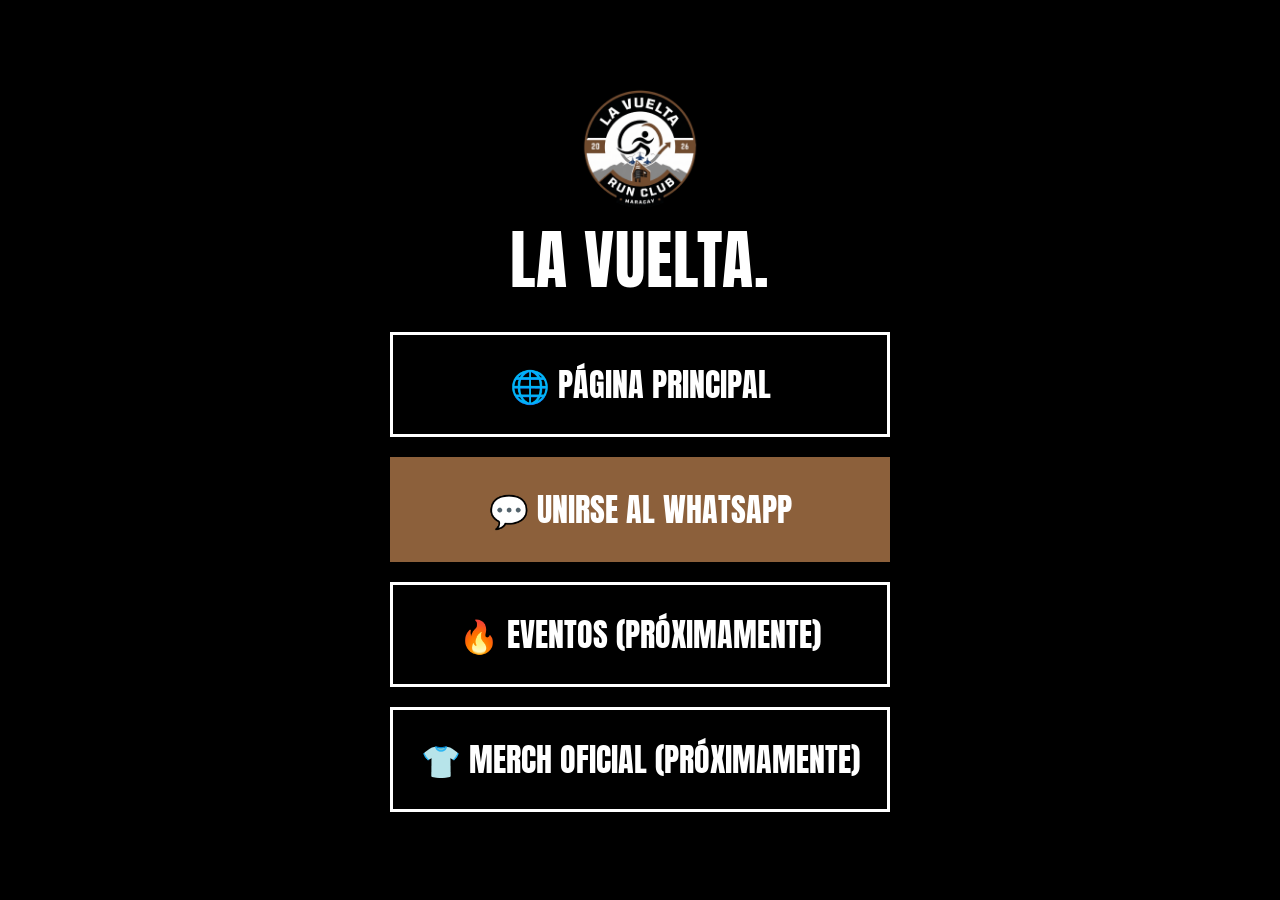
==== links.html @ 69d18c74 "Add Linktree style page" ====
<!DOCTYPE html>
<html lang="es">
<head>
    <meta charset="UTF-8">
    <meta name="viewport" content="width=device-width, initial-scale=1.0">
    <title>La Vuelta | Links</title>
    <!-- Google Fonts: Anton para titulares masivos, Inter para legibilidad -->
    <link rel="preconnect" href="https://fonts.googleapis.com">
    <link rel="preconnect" href="https://fonts.gstatic.com" crossorigin>
    <link href="https://fonts.googleapis.com/css2?family=Anton&family=Inter:wght@400;500;700&display=swap" rel="stylesheet">
    <link rel="stylesheet" href="css/style.css">
    <style>
        /* Linktree Specific Styles */
        .links-page {
            background-color: var(--bg-dark);
            min-height: 100vh;
            display: flex;
            justify-content: center;
            align-items: center;
            padding: 60px 20px;
        }
        
        .links-container {
            width: 100%;
            max-width: 500px;
            display: flex;
            flex-direction: column;
            align-items: center;
        }

        .links-logo {
            height: 120px;
            margin-bottom: 20px;
        }

        .links-title {
            font-size: 4rem;
            margin-bottom: 40px;
            color: var(--text-light);
            text-align: center;
        }

        .links-grid {
            display: flex;
            flex-direction: column;
            gap: 20px;
            width: 100%;
        }

        .btn-linktree {
            display: block;
            width: 100%;
            padding: 25px 20px;
            border: 3px solid var(--text-light);
            background: transparent;
            color: var(--text-light);
            font-family: var(--font-display);
            font-size: 2rem;
            text-align: center;
            text-decoration: none;
            transition: all 0.3s;
            text-transform: uppercase;
        }

        .btn-linktree:hover {
            background: var(--text-light);
            color: var(--bg-dark);
        }

        /* Botón de WhatsApp destacado */
        .btn-linktree.primary {
            background: var(--accent);
            border-color: var(--accent);
            color: var(--bg-light);
        }

        .btn-linktree.primary:hover {
            background: var(--text-light);
            border-color: var(--text-light);
            color: var(--bg-dark);
        }
    </style>
</head>
<body class="links-page">
    <div class="links-container">
        <img src="assets/logo.png" alt="La Vuelta Logo" class="links-logo">
        <h1 class="links-title">LA VUELTA.</h1>
        
        <div class="links-grid">
            <a href="index.html" class="btn-linktree">🌐 PÁGINA PRINCIPAL</a>
            <a href="https://chat.whatsapp.com/Cp3RDa8gnTD4KBhGJkbCvA?mode=gi_t" class="btn-linktree primary">💬 UNIRSE AL WHATSAPP</a>
            <a href="#" class="btn-linktree">🔥 EVENTOS (PRÓXIMAMENTE)</a>
            <a href="#" class="btn-linktree">👕 MERCH OFICIAL (PRÓXIMAMENTE)</a>
        </div>
    </div>
</body>
</html>
---- css/style.css ----
/* 
   Diseño V2: Inspiración Editorial, Alto Contraste, Adidas Runners
*/

:root {
    --bg-dark: #000000;
    --bg-light: #ffffff;
    --accent: #8c603b; /* Bronce del logo */
    --text-dark: #000000;
    --text-light: #ffffff;
    --gray: #333333;
    
    --font-display: 'Anton', sans-serif;
    --font-body: 'Inter', sans-serif;
}

* {
    margin: 0;
    padding: 0;
    box-sizing: border-box;
}

html {
    scroll-behavior: smooth;
}

body {
    background-color: var(--bg-dark);
    color: var(--text-light);
    font-family: var(--font-body);
    -webkit-font-smoothing: antialiased;
    overflow-x: hidden;
}

.container {
    max-width: 1400px;
    margin: 0 auto;
    padding: 0 40px;
}

/* Typography */
h1, h2, h3, .logo {
    font-family: var(--font-display);
    text-transform: uppercase;
    font-weight: 400;
    line-height: 1;
    letter-spacing: 1px;
}

.bronze-text {
    color: var(--accent);
}

/* Header Flotante */
.header {
    position: absolute;
    top: 0;
    left: 0;
    width: 100%;
    padding: 30px 40px;
    z-index: 100;
}

.header-brand {
    display: flex;
    align-items: center;
    gap: 20px;
}

.header .logo {
    font-size: clamp(2.5rem, 5vw, 4rem);
    color: var(--text-light);
}

.header-logo {
    height: clamp(50px, 8vw, 90px);
    width: auto;
}

/* Hero Section */
.hero {
    min-height: 100vh;
    display: flex;
    flex-direction: column;
    justify-content: center;
    position: relative;
    padding: 150px 40px 120px;
}

.hero-background {
    position: absolute;
    top: 0;
    left: 0;
    width: 100%;
    height: 100%;
    background-image: url('https://images.unsplash.com/photo-1552674605-15c37127e10c?q=80&w=2070&auto=format&fit=crop');
    background-size: cover;
    background-position: center;
    filter: grayscale(100%) contrast(1.2) brightness(0.4);
    z-index: -1;
}

.hero-title {
    font-size: clamp(3rem, 9vw, 8rem);
    color: var(--text-light);
    margin-bottom: 20px;
    line-height: 1.05;
    text-shadow: 2px 2px 10px rgba(0,0,0,0.5);
}

.hero-subtitle {
    font-family: var(--font-display);
    font-size: clamp(1.5rem, 3vw, 2.5rem);
    color: var(--text-light);
    letter-spacing: 2px;
}

.hero-bottom-action {
    position: absolute;
    bottom: 0;
    left: 0;
    width: 100%;
}

.btn-mega {
    display: block;
    width: 100%;
    background-color: var(--accent);
    color: var(--bg-dark);
    font-family: var(--font-display);
    font-size: clamp(2rem, 4vw, 3rem);
    text-align: center;
    text-decoration: none;
    padding: 20px 0;
    transition: background-color 0.3s;
}

.btn-mega:hover {
    background-color: var(--bg-light);
}

/* The Drop (Próxima Vuelta) */
.the-drop {
    background-color: var(--bg-light);
    color: var(--text-dark);
    padding: 100px 40px;
}

.drop-container {
    max-width: 1400px;
    margin: 0 auto;
    border: 4px solid var(--text-dark);
    padding: 60px;
}

.drop-header {
    margin-bottom: 50px;
}

.drop-badge {
    background-color: var(--accent);
    color: var(--bg-light);
    font-family: var(--font-display);
    font-size: 1.5rem;
    padding: 5px 15px;
    display: inline-block;
    margin-bottom: 10px;
}

.drop-header h2 {
    font-size: clamp(3rem, 8vw, 6rem);
}

.drop-grid {
    display: grid;
    grid-template-columns: 1fr 1fr;
    gap: 60px;
}

.drop-desc {
    font-size: 1.5rem;
    font-weight: 500;
    margin-bottom: 40px;
}

.drop-details {
    list-style: none;
    border-top: 2px solid var(--text-dark);
}

.drop-details li {
    display: flex;
    justify-content: space-between;
    border-bottom: 2px solid var(--text-dark);
    padding: 20px 0;
    font-family: var(--font-display);
    font-size: 1.8rem;
}

.drop-details .value {
    color: var(--accent);
    text-align: right;
}

.drop-action {
    display: flex;
    flex-direction: column;
    justify-content: flex-end;
    gap: 20px;
}

.btn-action-primary, .btn-action-secondary {
    display: block;
    text-align: center;
    text-decoration: none;
    font-family: var(--font-display);
    font-size: 2rem;
    padding: 25px 20px;
    transition: all 0.3s;
    border: 4px solid var(--text-dark);
}

.btn-action-primary {
    background-color: var(--text-dark);
    color: var(--bg-light);
}

.btn-action-primary:hover {
    background-color: var(--accent);
    border-color: var(--accent);
}

.btn-action-secondary {
    background-color: transparent;
    color: var(--text-dark);
}

.btn-action-secondary:hover {
    background-color: var(--text-dark);
    color: var(--bg-light);
}

.drop-note {
    font-size: 1rem;
    color: #666;
    text-transform: uppercase;
    font-weight: 700;
    margin-top: 10px;
}

/* Ticker Tape Animation */
.ticker-wrap {
    width: 100%;
    overflow: hidden;
    background-color: var(--accent);
    padding: 20px 0;
    border-top: 2px solid var(--bg-light);
    border-bottom: 2px solid var(--bg-light);
}

.ticker {
    display: inline-flex;
    white-space: nowrap;
    animation: ticker 25s linear infinite;
}

.ticker-item {
    font-family: var(--font-display);
    font-size: 3rem;
    color: var(--bg-dark);
    padding: 0 30px;
}

@keyframes ticker {
    0% { transform: translate3d(0, 0, 0); }
    100% { transform: translate3d(-50%, 0, 0); } /* -50% assumes content is duplicated */
}

/* Manifesto */
.manifesto {
    padding: 150px 0;
    background-color: var(--bg-dark);
}

.manifesto-grid {
    display: grid;
    grid-template-columns: 1.5fr 1fr;
    gap: 80px;
}

.manifesto-huge-text h2 {
    font-size: clamp(3rem, 7vw, 6rem);
    line-height: 1.1;
}

.manifesto-body p {
    font-size: 1.5rem;
    margin-bottom: 30px;
    color: #cccccc;
    line-height: 1.4;
}

.bronze-highlight {
    color: var(--accent) !important;
    font-weight: 700;
    border-left: 4px solid var(--accent);
    padding-left: 20px;
}

/* The Crew */
.the-crew {
    padding: 100px 0;
    background-color: var(--gray);
}

.crew-grid {
    display: grid;
    grid-template-columns: 1fr 1fr;
    gap: 0;
}

.crew-image {
    background-image: url('https://images.unsplash.com/photo-1571008887538-b36bb32f4571?q=80&w=2070&auto=format&fit=crop');
    background-size: cover;
    background-position: center;
    filter: grayscale(100%);
    min-height: 500px;
}

.crew-content {
    background-color: var(--bg-light);
    color: var(--text-dark);
    padding: 80px;
    display: flex;
    flex-direction: column;
    justify-content: center;
}

.crew-content h2 {
    font-size: clamp(2.5rem, 5vw, 4rem);
    margin-bottom: 30px;
}

.crew-content p {
    font-size: 1.2rem;
    margin-bottom: 20px;
    font-weight: 500;
}

/* FAQ Accordion */
.faq {
    padding: 150px 0;
}

.faq-container {
    display: grid;
    grid-template-columns: 1fr 2fr;
    gap: 60px;
}

.faq-title {
    font-size: clamp(3rem, 6vw, 5rem);
    color: var(--text-light);
}

.faq-item {
    border-bottom: 2px solid var(--gray);
}

.faq-btn {
    width: 100%;
    text-align: left;
    background: none;
    border: none;
    color: var(--text-light);
    font-family: var(--font-display);
    font-size: 2rem;
    padding: 30px 0;
    cursor: pointer;
    display: flex;
    justify-content: space-between;
    align-items: center;
}

.faq-btn::after {
    content: '+';
    color: var(--accent);
    font-size: 3rem;
    transition: transform 0.3s;
}

.faq-btn.active::after {
    transform: rotate(45deg);
    color: var(--text-light);
}

.faq-content {
    max-height: 0;
    overflow: hidden;
    transition: max-height 0.3s ease;
}

.faq-content p {
    padding-bottom: 30px;
    font-size: 1.2rem;
    color: #aaa;
}

/* Footer */
.footer {
    padding: 100px 0 50px;
    border-top: 2px solid var(--gray);
}

.footer-grid {
    display: flex;
    justify-content: space-between;
    align-items: center;
}

.footer-logo {
    font-size: 4rem;
}

.footer-links {
    text-align: right;
    font-weight: 700;
}

.footer-links p {
    margin-bottom: 20px;
    color: #666;
}

.social-link {
    color: var(--text-light);
    text-decoration: none;
    font-family: var(--font-display);
    font-size: 1.5rem;
    margin-left: 20px;
    transition: color 0.3s;
}

.social-link:hover {
    color: var(--accent);
}

/* Responsive */
@media (max-width: 992px) {
    .drop-grid, .manifesto-grid, .crew-grid, .faq-container {
        grid-template-columns: 1fr;
    }
    
    .drop-container {
        padding: 30px;
    }
    
    .drop-details li {
        flex-direction: column;
        align-items: flex-start;
    }
    
    .drop-details .value {
        text-align: left;
        margin-top: 5px;
    }
    
    .crew-content {
        padding: 40px;
    }
    
    .footer-grid {
        flex-direction: column;
        text-align: left;
        align-items: flex-start;
        gap: 40px;
    }
    
    .footer-links {
        text-align: left;
    }
    
    .social-link {
        margin-left: 0;
        margin-right: 20px;
    }
}
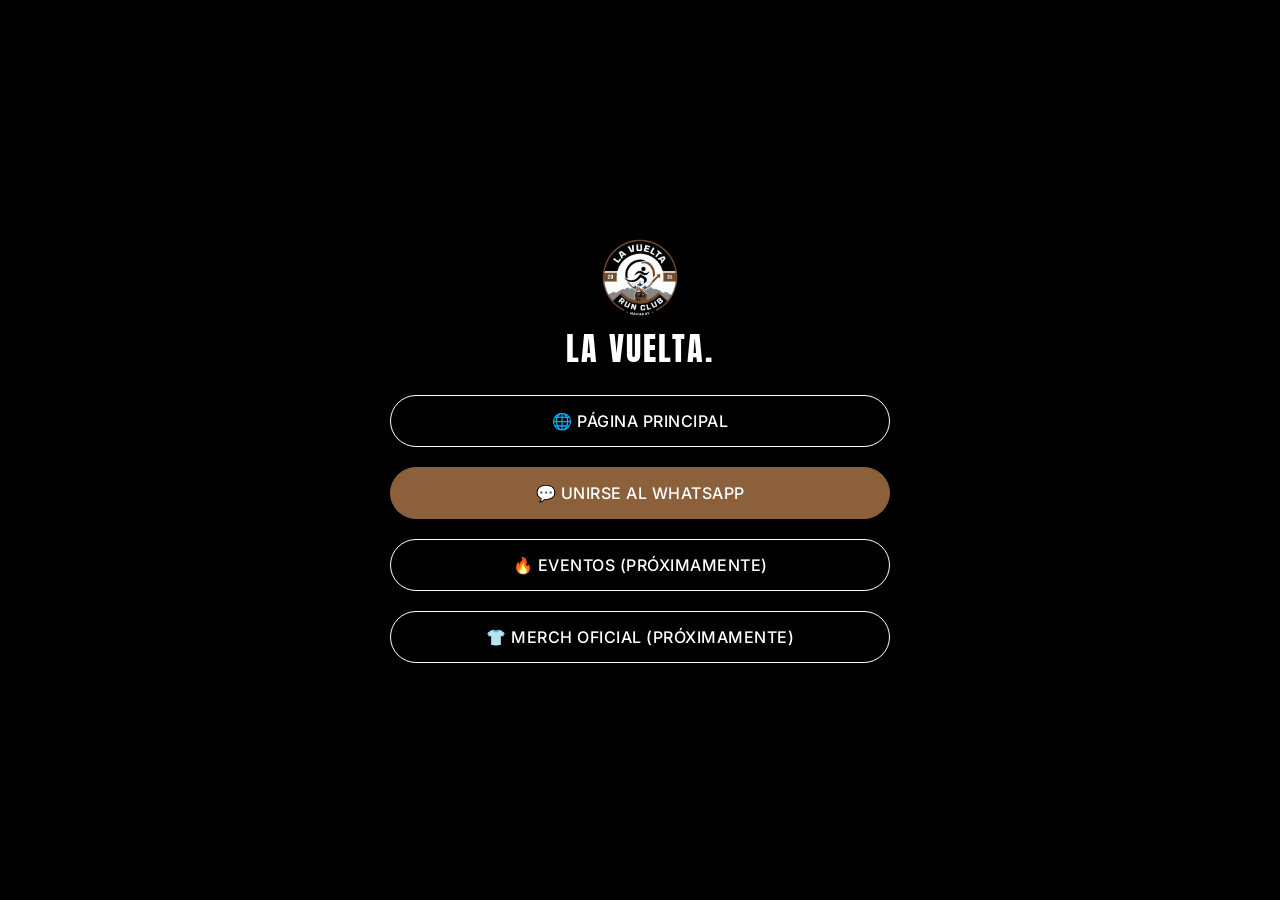
==== commit 96ea6ce5: "Make linktree buttons smaller and minimalist" ====
--- a/links.html
+++ b/links.html
@@ -29,15 +29,16 @@
         }
 
         .links-logo {
-            height: 120px;
-            margin-bottom: 20px;
+            height: 80px;
+            margin-bottom: 15px;
         }
 
         .links-title {
-            font-size: 4rem;
-            margin-bottom: 40px;
+            font-size: 2rem;
+            margin-bottom: 30px;
             color: var(--text-light);
             text-align: center;
+            letter-spacing: 2px;
         }
 
         .links-grid {
@@ -50,16 +51,19 @@
         .btn-linktree {
             display: block;
             width: 100%;
-            padding: 25px 20px;
-            border: 3px solid var(--text-light);
+            padding: 15px 20px;
+            border: 1px solid var(--text-light);
+            border-radius: 50px;
             background: transparent;
             color: var(--text-light);
-            font-family: var(--font-display);
-            font-size: 2rem;
+            font-family: var(--font-body);
+            font-weight: 500;
+            font-size: 1rem;
             text-align: center;
             text-decoration: none;
             transition: all 0.3s;
-            text-transform: uppercase;
+            text-transform: none;
+            letter-spacing: 0.5px;
         }
 
         .btn-linktree:hover {
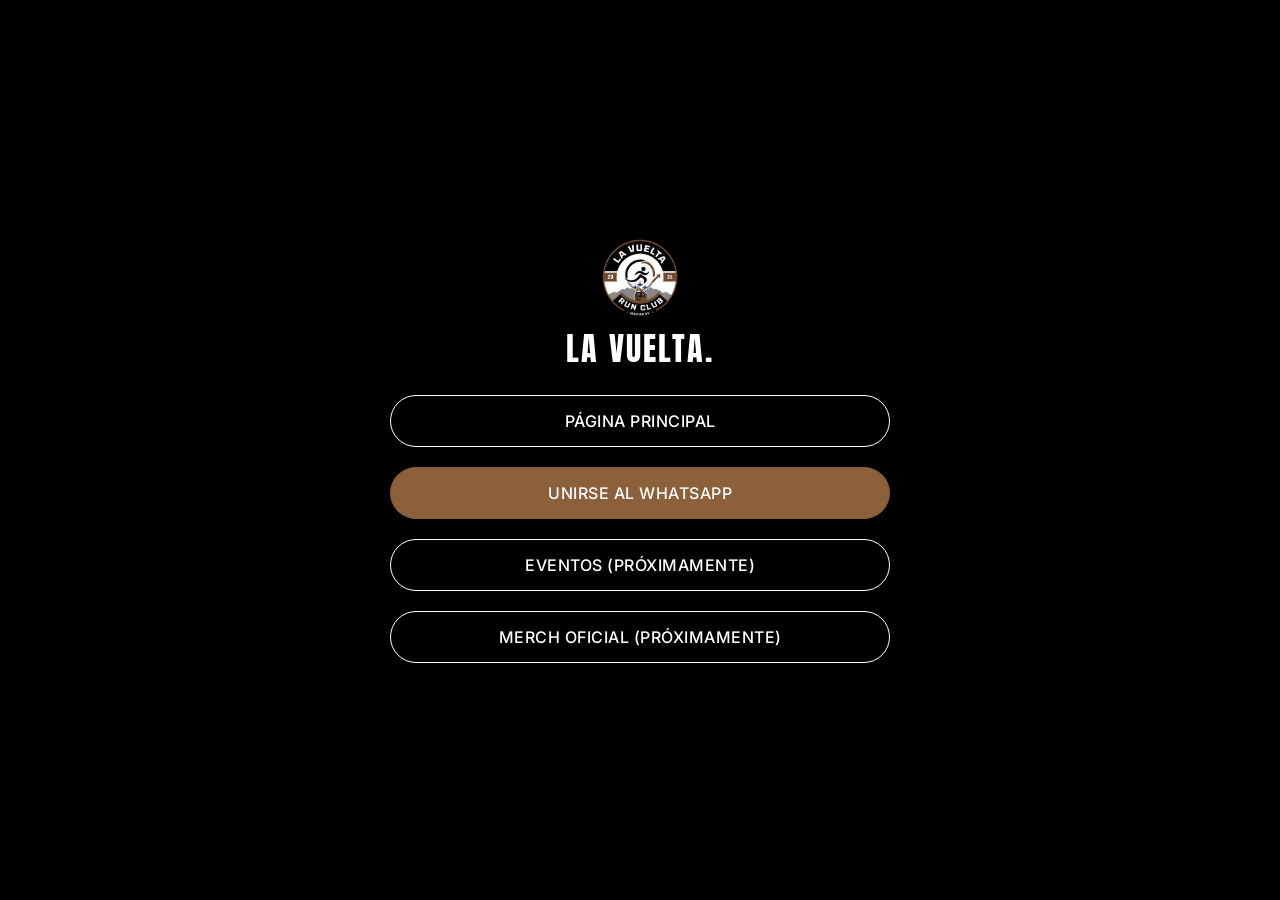
==== commit fb6d30d3: "Remove emojis from linktree buttons" ====
--- a/links.html
+++ b/links.html
@@ -91,10 +91,10 @@
         <h1 class="links-title">LA VUELTA.</h1>
         
         <div class="links-grid">
-            <a href="index.html" class="btn-linktree">🌐 PÁGINA PRINCIPAL</a>
-            <a href="https://chat.whatsapp.com/Cp3RDa8gnTD4KBhGJkbCvA?mode=gi_t" class="btn-linktree primary">💬 UNIRSE AL WHATSAPP</a>
-            <a href="#" class="btn-linktree">🔥 EVENTOS (PRÓXIMAMENTE)</a>
-            <a href="#" class="btn-linktree">👕 MERCH OFICIAL (PRÓXIMAMENTE)</a>
+            <a href="index.html" class="btn-linktree">PÁGINA PRINCIPAL</a>
+            <a href="https://chat.whatsapp.com/Cp3RDa8gnTD4KBhGJkbCvA?mode=gi_t" class="btn-linktree primary">UNIRSE AL WHATSAPP</a>
+            <a href="#" class="btn-linktree">EVENTOS (PRÓXIMAMENTE)</a>
+            <a href="#" class="btn-linktree">MERCH OFICIAL (PRÓXIMAMENTE)</a>
         </div>
     </div>
 </body>
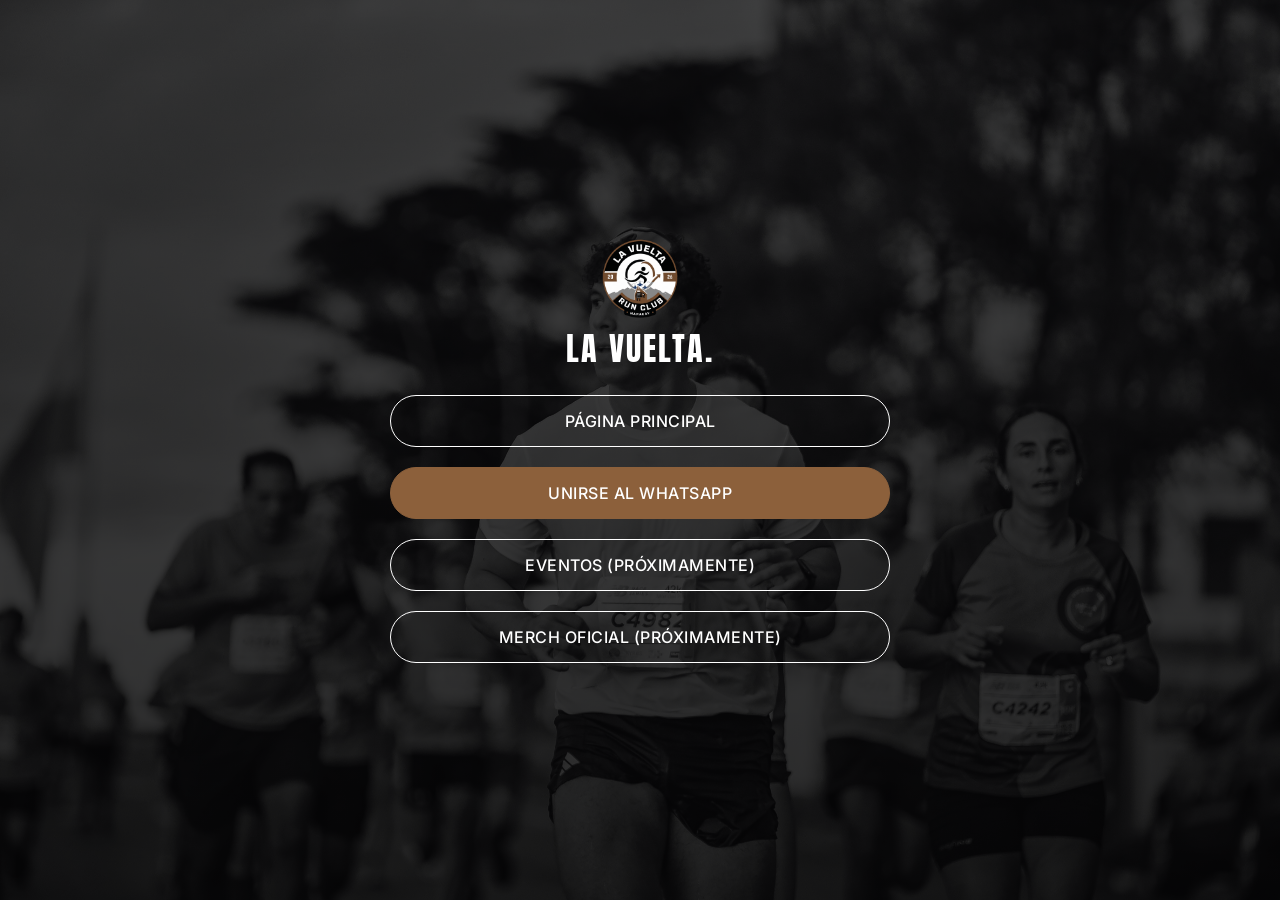
==== commit 34090953: "Add background image to links and home page" ====
--- a/links.html
+++ b/links.html
@@ -12,6 +12,10 @@
     <style>
         /* Linktree Specific Styles */
         .links-page {
+            background-image: linear-gradient(rgba(0,0,0,0.7), rgba(0,0,0,0.8)), url('assets/background.png');
+            background-size: cover;
+            background-position: center;
+            background-attachment: fixed;
             background-color: var(--bg-dark);
             min-height: 100vh;
             display: flex;
--- a/css/style.css
+++ b/css/style.css
@@ -320,7 +320,7 @@
 }
 
 .crew-image {
-    background-image: url('https://images.unsplash.com/photo-1571008887538-b36bb32f4571?q=80&w=2070&auto=format&fit=crop');
+    background-image: url('../assets/background.png');
     background-size: cover;
     background-position: center;
     filter: grayscale(100%);
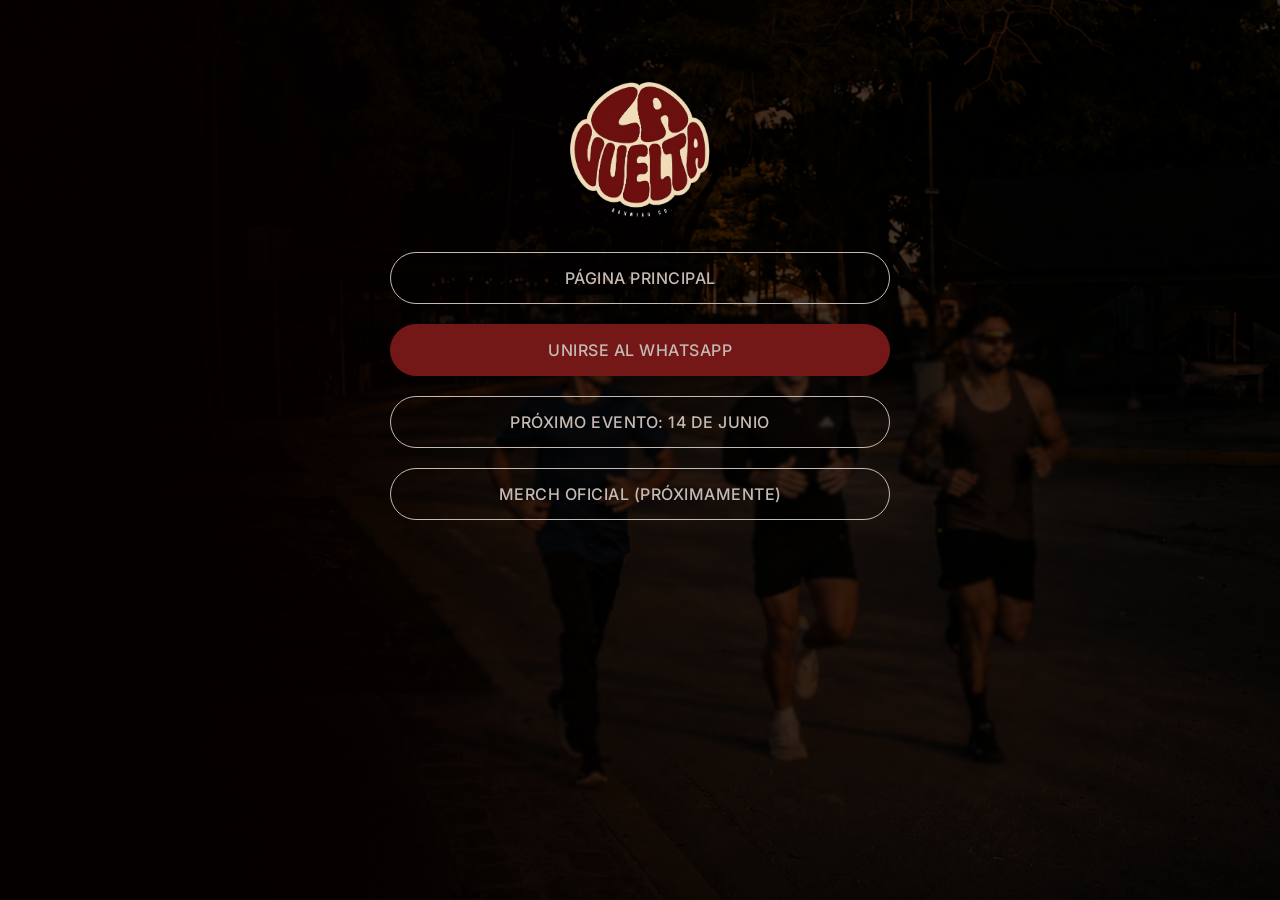
==== commit 22e44a59: "Implementar mejoras premium: carrusel sticky LERP en móvil, estadísticas dinámicas, contador del pró" ====
--- a/links.html
+++ b/links.html
@@ -4,24 +4,26 @@
     <meta charset="UTF-8">
     <meta name="viewport" content="width=device-width, initial-scale=1.0">
     <title>La Vuelta | Links</title>
+    <!-- Favicon -->
+    <link rel="icon" type="image/png" href="assets/favicon.png?v=1.0">
     <!-- Google Fonts: Anton para titulares masivos, Inter para legibilidad -->
     <link rel="preconnect" href="https://fonts.googleapis.com">
     <link rel="preconnect" href="https://fonts.gstatic.com" crossorigin>
     <link href="https://fonts.googleapis.com/css2?family=Anton&family=Inter:wght@400;500;700&display=swap" rel="stylesheet">
-    <link rel="stylesheet" href="css/style.css">
+    <link rel="stylesheet" href="css/style.css?v=1.2">
     <style>
         /* Linktree Specific Styles */
         .links-page {
-            background-image: linear-gradient(rgba(0,0,0,0.7), rgba(0,0,0,0.8)), url('assets/background.png');
+            background-image: linear-gradient(rgba(0,0,0,0.7), rgba(0,0,0,0.8)), url('assets/hero-bg-v3.png');
             background-size: cover;
-            background-position: center;
+            background-position: 80% center;
             background-attachment: fixed;
             background-color: var(--bg-dark);
             min-height: 100vh;
             display: flex;
             justify-content: center;
-            align-items: center;
-            padding: 60px 20px;
+            align-items: flex-start;
+            padding: 8vh 20px 60px 20px;
         }
         
         .links-container {
@@ -33,11 +35,14 @@
         }
 
         .links-logo {
-            height: 80px;
-            margin-bottom: 15px;
+            height: 150px;
+            width: auto;
+            object-fit: contain;
+            margin-bottom: 30px;
         }
 
         .links-title {
+            font-family: var(--font-display);
             font-size: 2rem;
             margin-bottom: 30px;
             color: var(--text-light);
@@ -91,13 +96,13 @@
 </head>
 <body class="links-page">
     <div class="links-container">
-        <img src="assets/logo.png" alt="La Vuelta Logo" class="links-logo">
-        <h1 class="links-title">LA VUELTA.</h1>
+        <!-- Brand Logo Image -->
+        <img src="assets/logo-round.png" alt="La Vuelta Logo" class="links-logo" style="height: 150px; width: auto; object-fit: contain;">
         
         <div class="links-grid">
             <a href="index.html" class="btn-linktree">PÁGINA PRINCIPAL</a>
             <a href="https://chat.whatsapp.com/Cp3RDa8gnTD4KBhGJkbCvA?mode=gi_t" class="btn-linktree primary">UNIRSE AL WHATSAPP</a>
-            <a href="#" class="btn-linktree">EVENTOS (PRÓXIMAMENTE)</a>
+            <a href="index.html#unirme" class="btn-linktree">PRÓXIMO EVENTO: 14 DE JUNIO</a>
             <a href="#" class="btn-linktree">MERCH OFICIAL (PRÓXIMAMENTE)</a>
         </div>
     </div>
--- a/css/style.css
+++ b/css/style.css
@@ -1,19 +1,25 @@
 /* 
-   Diseño V2: Inspiración Editorial, Alto Contraste, Adidas Runners
+   La Vuelta Running Co. - Hoja de Estilos V4
+   Híbrido: Maquetación e Impacto Editorial (Anton + Bloques de Alto Contraste) + Nuevo Branding (Logo y Kilo)
 */
 
 :root {
-    --bg-dark: #000000;
-    --bg-light: #ffffff;
-    --accent: #8c603b; /* Bronce del logo */
-    --text-dark: #000000;
-    --text-light: #ffffff;
-    --gray: #333333;
-    
+    /* Paleta Oficial de Colores */
+    --bg-dark: #52130C;         /* Dark Fire - Fondo principal */
+    --bg-light: #C4BAB3;        /* Wool - Gris arena */
+    --accent: #741717;          /* Red Wine - Botones, Cinta y Quotes */
+    --accent-light: #BD695D;    /* Caramel - Bloque Crew e Insignias */
+    --accent-deep: #603A30;     /* Chestnut - Bordes y Detalles */
+    --text-dark: #52130C;
+    --text-light: #C4BAB3;
+    --gray: #BD695D;
+
     --font-display: 'Anton', sans-serif;
     --font-body: 'Inter', sans-serif;
-}
-
+    --font-secondary: 'Outfit', sans-serif;
+}
+
+/* Reset y Estilos Globales */
 * {
     margin: 0;
     padding: 0;
@@ -22,6 +28,39 @@
 
 html {
     scroll-behavior: smooth;
+    scrollbar-color: var(--accent) #1a1a1a;
+    scrollbar-width: thin;
+}
+
+/* Film Grain Overlay */
+.film-grain {
+    position: fixed;
+    top: 0;
+    left: 0;
+    width: 100vw;
+    height: 100vh;
+    background: transparent url('data:image/svg+xml,%3Csvg viewBox="0%200%20200%20200"%20xmlns="http://www.w3.org/2000/svg"%3E%3Cfilter%20id="noiseFilter"%3E%3CfeTurbulence%20type="fractalNoise"%20baseFrequency="0.85"%20numOctaves="3"%20stitchTiles="stitch"/%3E%3C/filter%3E%3Crect%20width="100%25"%20height="100%25"%20filter="url(%23noiseFilter)"/%3E%3C/svg%3E') repeat;
+    opacity: 0.045;
+    pointer-events: none;
+    z-index: 9999;
+}
+
+/* Custom Scrollbar (Webkit) */
+::-webkit-scrollbar {
+    width: 8px;
+}
+
+::-webkit-scrollbar-track {
+    background: #1a1a1a;
+}
+
+::-webkit-scrollbar-thumb {
+    background-color: var(--accent);
+    border-radius: 4px;
+}
+
+::-webkit-scrollbar-thumb:hover {
+    background-color: var(--accent-light);
 }
 
 body {
@@ -38,7 +77,7 @@
     padding: 0 40px;
 }
 
-/* Typography */
+/* Tipografía de Titulares */
 h1, h2, h3, .logo {
     font-family: var(--font-display);
     text-transform: uppercase;
@@ -47,44 +86,134 @@
     letter-spacing: 1px;
 }
 
-.bronze-text {
-    color: var(--accent);
-}
-
-/* Header Flotante */
+.caramel-text {
+    color: var(--accent-light);
+}
+
+.bronze-highlight {
+    color: var(--bg-light) !important;
+    font-weight: 700;
+    border-left: 4px solid var(--accent-light);
+    padding-left: 20px;
+}
+
+/* Header Flotante Minimalista Glassmorphic */
 .header {
-    position: absolute;
+    position: fixed;
     top: 0;
     left: 0;
     width: 100%;
-    padding: 30px 40px;
-    z-index: 100;
+    padding: 25px 0;
+    z-index: 1000;
+    transition: all 0.4s cubic-bezier(0.25, 1, 0.5, 1);
+    background-color: transparent;
+    border-bottom: 1px solid transparent;
+}
+
+.header.scrolled {
+    padding: 12px 0;
+    background-color: rgba(17, 17, 17, 0.82);
+    backdrop-filter: blur(12px);
+    -webkit-backdrop-filter: blur(12px);
+    border-bottom: 1px solid rgba(255, 255, 255, 0.08);
+    box-shadow: 0 4px 30px rgba(0, 0, 0, 0.25);
+}
+
+.header-container {
+    display: flex;
+    justify-content: space-between;
+    align-items: center;
+    width: 100%;
 }
 
 .header-brand {
     display: flex;
     align-items: center;
-    gap: 20px;
-}
-
-.header .logo {
-    font-size: clamp(2.5rem, 5vw, 4rem);
-    color: var(--text-light);
+    gap: 15px;
 }
 
 .header-logo {
-    height: clamp(50px, 8vw, 90px);
+    height: 70px;
     width: auto;
+    object-fit: contain;
+    transition: height 0.4s ease;
+}
+
+.header.scrolled .header-logo {
+    height: 50px;
+}
+
+/* Navigation Links */
+.header-nav {
+    display: flex;
+    align-items: center;
+    gap: 30px;
+}
+
+.nav-link {
+    color: #cccccc;
+    text-decoration: none;
+    font-family: var(--font-secondary);
+    font-size: 0.95rem;
+    font-weight: 600;
+    letter-spacing: 1px;
+    text-transform: uppercase;
+    position: relative;
+    padding: 8px 0;
+    transition: color 0.3s ease;
+}
+
+.nav-link:hover, .nav-link.active {
+    color: #ffffff;
+}
+
+.nav-link::after {
+    content: '';
+    position: absolute;
+    bottom: 0;
+    left: 0;
+    width: 100%;
+    height: 2px;
+    background-color: var(--accent);
+    transform: scaleX(0);
+    transform-origin: right;
+    transition: transform 0.3s cubic-bezier(0.25, 1, 0.5, 1);
+}
+
+.nav-link:hover::after, .nav-link.active::after {
+    transform: scaleX(1);
+    transform-origin: left;
+}
+
+/* Mobile Toggle */
+.mobile-nav-toggle {
+    display: none;
+    flex-direction: column;
+    justify-content: space-between;
+    width: 28px;
+    height: 18px;
+    background: transparent;
+    border: none;
+    cursor: pointer;
+    padding: 0;
+    z-index: 1010;
+}
+
+.mobile-nav-toggle .bar {
+    width: 100%;
+    height: 2.5px;
+    background-color: #ffffff;
+    transition: all 0.3s cubic-bezier(0.25, 1, 0.5, 1);
 }
 
 /* Hero Section */
 .hero {
     min-height: 100vh;
     display: flex;
-    flex-direction: column;
-    justify-content: center;
+    align-items: center;
     position: relative;
-    padding: 150px 40px 120px;
+    padding: 150px 0 120px 0;
+    overflow: hidden;
 }
 
 .hero-background {
@@ -93,159 +222,419 @@
     left: 0;
     width: 100%;
     height: 100%;
-    background-image: url('https://images.unsplash.com/photo-1552674605-15c37127e10c?q=80&w=2070&auto=format&fit=crop');
-    background-size: cover;
-    background-position: center;
-    filter: grayscale(100%) contrast(1.2) brightness(0.4);
+    background-image: linear-gradient(to right, #111111 30%, rgba(17, 17, 17, 0) 80%), url('../assets/hero-bg-new.png');
+    background-size: auto, 75%;
+    background-position: 0% 0%, 120% 50%;
+    background-repeat: no-repeat, no-repeat;
+    filter: contrast(1.05) brightness(0.55);
     z-index: -1;
+    /* Entrance states */
+    opacity: 0;
+    transform: scale(1.12);
+    will-change: transform, opacity;
+}
+
+.hero-background.entrance-transition {
+    transition: opacity 1.8s cubic-bezier(0.25, 1, 0.5, 1), transform 1.8s cubic-bezier(0.25, 1, 0.5, 1);
+}
+
+.hero-background.loaded {
+    opacity: 1;
+    transform: scale(1);
+}
+
+.hero-container {
+    width: 100%;
+}
+
+.hero-content {
+    max-width: 800px;
+    text-align: left;
 }
 
 .hero-title {
-    font-size: clamp(3rem, 9vw, 8rem);
+    font-size: clamp(3rem, 8.5vw, 7.5rem);
     color: var(--text-light);
-    margin-bottom: 20px;
+    margin-bottom: 25px;
     line-height: 1.05;
     text-shadow: 2px 2px 10px rgba(0,0,0,0.5);
 }
 
+.red-text {
+    color: var(--accent);
+}
+
+.hero-word {
+    display: inline-block;
+    opacity: 0;
+    transform: translateY(30px) scale(0.9);
+    will-change: transform, opacity;
+}
+
+.reveal-left.active .hero-word {
+    animation: heroWordEntrance 0.8s cubic-bezier(0.25, 1.3, 0.5, 1) forwards;
+    animation-delay: var(--d);
+}
+
+@keyframes heroWordEntrance {
+    to {
+        opacity: 1;
+        transform: translateY(0) scale(1);
+    }
+}
+
+.spin-word {
+    display: inline-block;
+    transform-origin: center;
+    perspective: 1000px;
+    transform-style: preserve-3d;
+    opacity: 0;
+    will-change: transform, opacity;
+}
+
+.reveal-left.active .spin-word {
+    animation: spinWord 1.6s cubic-bezier(0.25, 1.3, 0.5, 1) forwards;
+    animation-delay: var(--d, 0.4s);
+}
+
+.spin-word:hover {
+    animation: spinWordHover 1s cubic-bezier(0.25, 1.3, 0.5, 1) forwards;
+}
+
+@keyframes spinWord {
+    0% {
+        transform: rotateY(0deg) rotate(0deg) scale(0.7);
+        opacity: 0;
+    }
+    15% {
+        opacity: 1;
+    }
+    50% {
+        color: var(--accent);
+    }
+    100% {
+        transform: rotateY(360deg) rotate(360deg) scale(1);
+        opacity: 1;
+    }
+}
+
+@keyframes spinWordHover {
+    0% {
+        transform: rotateY(0deg) rotate(0deg) scale(1);
+    }
+    50% {
+        color: var(--accent);
+        transform: rotateY(180deg) rotate(180deg) scale(1.1);
+    }
+    100% {
+        transform: rotateY(360deg) rotate(360deg) scale(1);
+    }
+}
+
+.sub-word {
+    display: inline-block;
+    opacity: 0;
+    transform: translateY(15px);
+    will-change: transform, opacity;
+}
+
+.reveal.active .sub-word {
+    animation: subWordEntrance 0.7s cubic-bezier(0.25, 1, 0.5, 1) forwards;
+    animation-delay: var(--d);
+}
+
+@keyframes subWordEntrance {
+    to {
+        opacity: 1;
+        transform: translateY(0);
+    }
+}
+
 .hero-subtitle {
-    font-family: var(--font-display);
-    font-size: clamp(1.5rem, 3vw, 2.5rem);
+    font-family: var(--font-secondary);
+    font-size: clamp(1rem, 2vw, 1.35rem);
     color: var(--text-light);
     letter-spacing: 2px;
-}
-
-.hero-bottom-action {
+    font-weight: 600;
+    margin-bottom: 35px;
+    animation: glowText 5s ease-in-out infinite;
+}
+
+@keyframes glowText {
+    0%, 100% {
+        text-shadow: 0 0 2px rgba(255, 255, 255, 0.2), 0 0 8px rgba(255, 51, 102, 0);
+        color: rgba(255, 255, 255, 0.9);
+    }
+    50% {
+        text-shadow: 0 0 6px rgba(255, 255, 255, 0.7), 0 0 15px rgba(255, 51, 102, 0.4);
+        color: #ffffff;
+    }
+}
+
+/* Status Badge */
+.status-badge {
+    display: inline-flex;
+    align-items: center;
+    gap: 10px;
+    background-color: rgba(116, 23, 23, 0.22);
+    border: 1px solid rgba(189, 105, 93, 0.3);
+    padding: 8px 16px;
+    border-radius: 50px;
+    margin-bottom: 25px;
+    backdrop-filter: blur(4px);
+    -webkit-backdrop-filter: blur(4px);
+}
+
+.status-dot {
+    width: 8px;
+    height: 8px;
+    background-color: #00ff66;
+    border-radius: 50%;
+    box-shadow: 0 0 10px #00ff66;
+    animation: blink-dot 2s infinite ease-in-out;
+}
+
+.status-text {
+    font-family: var(--font-secondary);
+    font-size: 0.82rem;
+    font-weight: 700;
+    letter-spacing: 1.5px;
+    color: var(--accent-light);
+    text-transform: uppercase;
+}
+
+@keyframes blink-dot {
+    0%, 100% {
+        opacity: 0.35;
+        transform: scale(0.9);
+    }
+    50% {
+        opacity: 1;
+        transform: scale(1.15);
+        box-shadow: 0 0 14px #00ff66;
+    }
+}
+
+.btn-hero {
+    display: inline-block;
+    background: linear-gradient(135deg, #8C1C18 0%, #B82C27 100%);
+    color: var(--text-light);
+    font-family: var(--font-secondary);
+    font-size: 0.95rem;
+    font-weight: 700;
+    letter-spacing: 2px;
+    padding: 14px 32px;
+    border-radius: 0px;
+    border: 1px solid rgba(255, 255, 255, 0.15);
+    text-transform: uppercase;
+    transform: skewX(-10deg);
+    transition: all 0.3s cubic-bezier(0.25, 1, 0.5, 1);
+    cursor: pointer;
+    box-shadow: 0 4px 20px rgba(184, 44, 39, 0.3), inset 0 1px 0 rgba(255, 255, 255, 0.2);
+    position: relative;
+    overflow: hidden;
+}
+
+.btn-hero span {
+    display: inline-flex;
+    align-items: center;
+    gap: 8px;
+    transform: skewX(10deg);
+}
+
+.btn-hero:hover {
+    background: linear-gradient(135deg, #a8221c 0%, #d8342e 100%);
+    transform: translateY(-4px) skewX(-10deg) scale(1.02);
+    box-shadow: 0 8px 30px rgba(189, 62, 58, 0.65), inset 0 1px 0 rgba(255, 255, 255, 0.3);
+    border-color: rgba(255, 255, 255, 0.3);
+}
+
+.btn-hero:active {
+    transform: translateY(-1px) skewX(-10deg) scale(0.99);
+    box-shadow: 0 2px 10px rgba(189, 62, 58, 0.4);
+}
+
+.hero-actions {
+    display: flex;
+    gap: 15px;
+    margin-top: 30px;
+    opacity: 0;
+    transform: translateY(25px);
+    animation: heroBtnEntrance 0.8s cubic-bezier(0.25, 1, 0.5, 1) forwards;
+    animation-delay: 1.5s;
+}
+
+@keyframes heroBtnEntrance {
+    to {
+        opacity: 1;
+        transform: translateY(0);
+    }
+}
+
+.btn-hero-whatsapp {
+    background: linear-gradient(135deg, #741717 0%, #B82C27 100%) !important;
+    color: #ffffff !important;
+    border: 1px solid rgba(255, 255, 255, 0.15) !important;
+    box-shadow: 0 4px 20px rgba(184, 44, 39, 0.4), inset 0 1px 0 rgba(255, 255, 255, 0.25) !important;
+}
+
+.btn-hero-whatsapp:hover {
+    background: linear-gradient(135deg, #941c1c 0%, #d8342e 100%) !important;
+    box-shadow: 0 8px 30px rgba(184, 44, 39, 0.75), inset 0 1px 0 rgba(255, 255, 255, 0.35) !important;
+    border-color: rgba(255, 255, 255, 0.25) !important;
+}
+
+.btn-hero::after, .btn-action-primary::after {
+    content: '';
     position: absolute;
-    bottom: 0;
-    left: 0;
+    top: 0;
+    left: -150%;
+    width: 50%;
+    height: 100%;
+    background: linear-gradient(
+        to right,
+        rgba(255, 255, 255, 0) 0%,
+        rgba(255, 255, 255, 0.3) 50%,
+        rgba(255, 255, 255, 0) 100%
+    );
+    transform: skewX(-25deg);
+    animation: button-shine 4.5s infinite ease-in-out;
+}
+
+@keyframes button-shine {
+    0% {
+        left: -150%;
+    }
+    30%, 100% {
+        left: 150%;
+    }
+}
+
+/* Sub-hero Feature Bar */
+/* Sub-hero Feature Bar */
+.feature-bar {
+    background: linear-gradient(180deg, #111111 0%, #0d0d0d 100%);
+    position: relative;
+    padding: 60px 0;
+    border-bottom: 1px solid rgba(255, 255, 255, 0.05);
+    box-shadow: inset 0 1px 0 rgba(255, 255, 255, 0.03);
+}
+
+.feature-bar-container {
+    display: grid;
+    grid-template-columns: repeat(4, 1fr);
+    gap: 20px;
+    align-items: stretch;
+}
+
+.feature-item {
+    display: flex;
+    flex-direction: column;
+    align-items: flex-start;
+    text-align: left;
+    padding: 30px 25px;
+    background: rgba(255, 255, 255, 0.015);
+    border: 1px solid rgba(255, 255, 255, 0.04);
+    border-radius: 12px;
+    transition: all 0.4s cubic-bezier(0.25, 1, 0.5, 1);
+    position: relative;
+    overflow: hidden;
+}
+
+.feature-item:hover {
+    transform: translateY(-8px);
+    background: rgba(255, 255, 255, 0.03);
+    border-color: rgba(255, 51, 102, 0.2);
+    box-shadow: 0 15px 35px rgba(0, 0, 0, 0.4), 
+                0 0 15px rgba(255, 51, 102, 0.05);
+}
+
+.feature-number {
+    font-family: var(--font-secondary);
+    font-size: 0.8rem;
+    color: var(--accent);
+    font-weight: 700;
+    letter-spacing: 1px;
+    margin-bottom: 20px;
+    opacity: 0.5;
+    transition: opacity 0.3s ease;
+}
+
+.feature-item:hover .feature-number {
+    opacity: 1;
+    text-shadow: 0 0 8px rgba(255, 51, 102, 0.4);
+}
+
+.feature-icon {
+    width: 32px;
+    height: 32px;
+    color: rgba(255, 255, 255, 0.7);
+    margin-bottom: 20px;
+    transition: all 0.4s cubic-bezier(0.25, 1, 0.5, 1);
+    z-index: 2;
+}
+
+.feature-icon svg {
     width: 100%;
-}
-
-.btn-mega {
-    display: block;
-    width: 100%;
-    background-color: var(--accent);
-    color: var(--bg-dark);
+    height: 100%;
+}
+
+.feature-item:hover .feature-icon {
+    color: var(--text-light);
+    transform: scale(1.15) translateY(-3px);
+    filter: drop-shadow(0 0 8px var(--accent));
+}
+
+.feature-text {
     font-family: var(--font-display);
-    font-size: clamp(2rem, 4vw, 3rem);
-    text-align: center;
-    text-decoration: none;
-    padding: 20px 0;
-    transition: background-color 0.3s;
-}
-
-.btn-mega:hover {
-    background-color: var(--bg-light);
-}
-
-/* The Drop (Próxima Vuelta) */
-.the-drop {
-    background-color: var(--bg-light);
-    color: var(--text-dark);
-    padding: 100px 40px;
-}
-
-.drop-container {
-    max-width: 1400px;
-    margin: 0 auto;
-    border: 4px solid var(--text-dark);
-    padding: 60px;
-}
-
-.drop-header {
-    margin-bottom: 50px;
-}
-
-.drop-badge {
-    background-color: var(--accent);
-    color: var(--bg-light);
-    font-family: var(--font-display);
-    font-size: 1.5rem;
-    padding: 5px 15px;
-    display: inline-block;
-    margin-bottom: 10px;
-}
-
-.drop-header h2 {
-    font-size: clamp(3rem, 8vw, 6rem);
-}
-
-.drop-grid {
-    display: grid;
-    grid-template-columns: 1fr 1fr;
-    gap: 60px;
-}
-
-.drop-desc {
-    font-size: 1.5rem;
-    font-weight: 500;
-    margin-bottom: 40px;
-}
-
-.drop-details {
-    list-style: none;
-    border-top: 2px solid var(--text-dark);
-}
-
-.drop-details li {
-    display: flex;
-    justify-content: space-between;
-    border-bottom: 2px solid var(--text-dark);
-    padding: 20px 0;
-    font-family: var(--font-display);
-    font-size: 1.8rem;
-}
-
-.drop-details .value {
-    color: var(--accent);
-    text-align: right;
-}
-
-.drop-action {
-    display: flex;
-    flex-direction: column;
-    justify-content: flex-end;
-    gap: 20px;
-}
-
-.btn-action-primary, .btn-action-secondary {
-    display: block;
-    text-align: center;
-    text-decoration: none;
-    font-family: var(--font-display);
-    font-size: 2rem;
-    padding: 25px 20px;
-    transition: all 0.3s;
-    border: 4px solid var(--text-dark);
-}
-
-.btn-action-primary {
-    background-color: var(--text-dark);
-    color: var(--bg-light);
-}
-
-.btn-action-primary:hover {
-    background-color: var(--accent);
-    border-color: var(--accent);
-}
-
-.btn-action-secondary {
-    background-color: transparent;
-    color: var(--text-dark);
-}
-
-.btn-action-secondary:hover {
-    background-color: var(--text-dark);
-    color: var(--bg-light);
-}
-
-.drop-note {
-    font-size: 1rem;
-    color: #666;
-    text-transform: uppercase;
-    font-weight: 700;
-    margin-top: 10px;
+    font-size: 1.25rem;
+    color: var(--text-light);
+    line-height: 1.2;
+    letter-spacing: 0.5px;
+    z-index: 2;
+    margin-top: auto;
+}
+
+@media (max-width: 992px) {
+    .feature-bar-container {
+        grid-template-columns: repeat(2, 1fr);
+        gap: 20px;
+    }
+}
+
+@media (max-width: 768px) {
+    .feature-bar {
+        padding: 40px 0;
+    }
+    .feature-bar-container {
+        grid-template-columns: repeat(2, 1fr);
+        gap: 15px;
+        padding: 0 15px;
+    }
+    .feature-item {
+        padding: 20px 15px;
+        align-items: center;
+        text-align: center;
+        border-right: none !important;
+    }
+    .feature-number {
+        margin-bottom: 12px;
+    }
+    .feature-icon {
+        width: 28px;
+        height: 28px;
+        margin-bottom: 12px;
+    }
+    .feature-text {
+        font-size: 1.05rem;
+    }
+}
+
+@media (max-width: 480px) {
+    .feature-bar-container {
+        grid-template-columns: 1fr;
+        gap: 15px;
+    }
 }
 
 /* Ticker Tape Animation */
@@ -261,110 +650,1266 @@
 .ticker {
     display: inline-flex;
     white-space: nowrap;
-    animation: ticker 25s linear infinite;
+    animation: ticker 17s linear infinite;
 }
 
 .ticker-item {
     font-family: var(--font-display);
     font-size: 3rem;
-    color: var(--bg-dark);
+    color: var(--bg-light);
     padding: 0 30px;
 }
 
 @keyframes ticker {
     0% { transform: translate3d(0, 0, 0); }
-    100% { transform: translate3d(-50%, 0, 0); } /* -50% assumes content is duplicated */
-}
-
-/* Manifesto */
+    100% { transform: translate3d(-50%, 0, 0); }
+}
+
+/* Manifesto Section */
 .manifesto {
-    padding: 150px 0;
-    background-color: var(--bg-dark);
+    padding: 120px 0;
+    background-color: #0F0D0C;
+    background-image: 
+        radial-gradient(circle at 20% 30%, rgba(116, 23, 23, 0.15) 0%, transparent 50%),
+        linear-gradient(rgba(255, 255, 255, 0.02) 1px, transparent 1px),
+        linear-gradient(90deg, rgba(255, 255, 255, 0.02) 1px, transparent 1px);
+    background-size: 100% 100%, 40px 40px, 40px 40px;
+    color: var(--text-light);
+    position: relative;
+    overflow: hidden;
+    border-bottom: 2px solid var(--accent-deep);
+}
+
+/* Background Track Lines */
+.track-lines {
+    position: absolute;
+    top: 0;
+    left: 0;
+    width: 100%;
+    height: 100%;
+    pointer-events: none;
+    z-index: 1;
+    overflow: hidden;
+}
+
+.track-line {
+    position: absolute;
+    height: 2px;
+    background: linear-gradient(90deg, 
+        rgba(189, 105, 93, 0) 0%, 
+        rgba(189, 105, 93, 0.25) 50%, 
+        rgba(189, 105, 93, 0) 100%);
+    width: 200%;
+    transform: rotate(-15deg);
+    left: -50%;
+}
+
+.track-line:nth-child(1) { top: 25%; animation: trackLight 8s linear infinite; }
+.track-line:nth-child(2) { top: 50%; animation: trackLight 12s linear infinite 2s; }
+.track-line:nth-child(3) { top: 75%; animation: trackLight 10s linear infinite 4s; }
+
+@keyframes trackLight {
+    0% { transform: rotate(-15deg) translateX(-10%); }
+    100% { transform: rotate(-15deg) translateX(10%); }
 }
 
 .manifesto-grid {
     display: grid;
-    grid-template-columns: 1.5fr 1fr;
-    gap: 80px;
-}
-
-.manifesto-huge-text h2 {
-    font-size: clamp(3rem, 7vw, 6rem);
-    line-height: 1.1;
-}
-
-.manifesto-body p {
-    font-size: 1.5rem;
+    grid-template-columns: 1.1fr 0.9fr;
+    gap: 60px;
+    align-items: center;
+    position: relative;
+    z-index: 2;
+}
+
+/* Technical Coordinates Badge */
+.manifesto-tech-badge {
+    display: flex;
+    flex-wrap: wrap;
+    gap: 10px;
     margin-bottom: 30px;
+}
+
+.tech-tag {
+    font-family: var(--font-secondary);
+    font-size: 0.72rem;
+    font-weight: 800;
+    color: var(--accent-light);
+    background-color: rgba(255, 255, 255, 0.03);
+    border: 1px solid rgba(189, 105, 93, 0.25);
+    padding: 6px 14px;
+    border-radius: 4px;
+    letter-spacing: 1px;
+    text-transform: uppercase;
+    display: inline-flex;
+    align-items: center;
+    gap: 6px;
+    transition: all 0.3s ease;
+}
+
+.tech-tag:hover {
+    background-color: rgba(189, 105, 93, 0.1);
+    border-color: var(--accent-light);
+    transform: translateY(-2px);
+}
+
+.manifesto-title {
+    font-size: clamp(2.6rem, 5.5vw, 4.8rem);
+    line-height: 1.02;
+    color: var(--text-light);
+    margin-bottom: 25px;
+    letter-spacing: 0.5px;
+}
+
+.energetic-highlight {
+    position: relative;
+    display: inline-block;
+    z-index: 1;
+    color: #ffffff;
+    text-shadow: 0 0 1px rgba(255,255,255,0.1);
+}
+
+.energetic-highlight::after {
+    content: '';
+    position: absolute;
+    bottom: 0.08em;
+    left: -4px;
+    width: 0;
+    height: 0.72em;
+    background-color: var(--accent);
+    opacity: 0;
+    z-index: -1;
+    transform: skewX(-12deg);
+    transition: width 0.9s cubic-bezier(0.25, 1, 0.5, 1), opacity 0.6s ease;
+    transition-delay: 0.6s;
+}
+
+/* When the parent is active (scrolled into view), the highlight draws and stays */
+.active .energetic-highlight::after,
+.active.energetic-highlight::after {
+    width: calc(100% + 8px);
+    opacity: 0.65;
+}
+
+.energetic-highlight:hover::after {
+    opacity: 0.85;
+    background-color: var(--accent-light);
+}
+
+.glow-red {
+    color: #BD3E3A !important;
+    text-shadow: 0 0 10px rgba(189, 62, 58, 0.25);
+}
+
+.manifesto-lead {
+    font-family: var(--font-body);
+    font-size: clamp(1.05rem, 2vw, 1.35rem);
+    color: #D2C8C0;
+    line-height: 1.6;
+    margin-bottom: 40px;
+    font-weight: 400;
+}
+
+.manifesto-actions {
+    display: flex;
+    align-items: center;
+    gap: 30px;
+    flex-wrap: wrap;
+}
+
+.manifesto-link {
+    display: inline-flex;
+    align-items: center;
+    font-family: var(--font-secondary);
+    font-size: 1.25rem;
+    font-weight: 800;
+    color: var(--accent-light);
+    text-decoration: none;
+    text-transform: uppercase;
+    letter-spacing: 1px;
+    position: relative;
+    padding-bottom: 4px;
+    transition: color 0.3s ease;
+}
+
+.manifesto-link::after {
+    content: '';
+    position: absolute;
+    bottom: 0;
+    left: 0;
+    width: 0%;
+    height: 2px;
+    background-color: var(--accent-light);
+    transition: width 0.3s cubic-bezier(0.25, 1, 0.5, 1);
+}
+
+.manifesto-link .arrow {
+    margin-left: 8px;
+    transition: transform 0.3s ease;
+}
+
+.manifesto-link:hover {
+    color: #ffffff;
+}
+
+.manifesto-link:hover::after {
+    width: 100%;
+}
+
+.manifesto-link:hover .arrow {
+    transform: translateX(6px);
+}
+
+.running-status-tag {
+    font-family: var(--font-secondary);
+    font-size: 0.78rem;
+    font-weight: 700;
+    letter-spacing: 1px;
+    color: #A0968F;
+    display: inline-flex;
+    align-items: center;
+    gap: 8px;
+}
+
+.running-status-tag i {
+    color: #00FF66;
+    animation: runnerRun 1.5s infinite linear;
+}
+
+@keyframes runnerRun {
+    0%, 100% { transform: translateX(0) scale(1); }
+    50% { transform: translateX(3px) scale(1.05); }
+}
+
+/* Manifesto Visuals Container */
+.manifesto-visuals {
+    position: relative;
+    width: 100%;
+    display: flex;
+    justify-content: center;
+    align-items: center;
+    min-height: 480px;
+    padding: 30px 0;
+}
+
+/* Polaroid Card Wrapper */
+.manifesto-image-wrapper {
+    position: relative;
+    padding: 20px;
+    width: 80%;
+    max-width: 380px;
+    z-index: 5;
+    transition: all 0.6s cubic-bezier(0.25, 1, 0.5, 1);
+}
+
+.tape {
+    position: absolute;
+    width: 120px;
+    height: 35px;
+    background-color: rgba(255, 255, 255, 0.15);
+    border: 1px solid rgba(255, 255, 255, 0.1);
+    box-shadow: 0 4px 6px rgba(0, 0, 0, 0.05), inset 0 0 8px rgba(255, 255, 255, 0.05);
+    backdrop-filter: blur(2px);
+    -webkit-backdrop-filter: blur(2px);
+    z-index: 10;
+    pointer-events: none;
+    transition: transform 0.5s cubic-bezier(0.25, 1, 0.5, 1);
+}
+
+.tape-tl {
+    top: 5px;
+    left: -5px;
+    transform: rotate(-33deg);
+}
+
+.tape-br {
+    bottom: 5px;
+    right: -5px;
+    transform: rotate(-30deg);
+}
+
+.manifesto-image-wrapper:hover .tape-tl {
+    transform: rotate(-28deg) scale(1.05);
+}
+
+.manifesto-image-wrapper:hover .tape-br {
+    transform: rotate(-26deg) scale(1.05);
+}
+
+.manifesto-photo {
+    display: block;
+    width: 100%;
+    height: auto;
+    border: 12px solid #ffffff;
+    border-bottom: 45px solid #ffffff;
+    box-shadow: 0 10px 30px rgba(0, 0, 0, 0.35);
+    filter: grayscale(100%) contrast(1.1);
+    transform: rotate(-3deg);
+    transition: transform 0.6s cubic-bezier(0.25, 1, 0.5, 1), 
+                box-shadow 0.6s cubic-bezier(0.25, 1, 0.5, 1), 
+                filter 0.6s cubic-bezier(0.25, 1, 0.5, 1);
+}
+
+.manifesto-video {
+    object-fit: cover;
+    aspect-ratio: 4/5;
+    max-height: 420px;
+}
+
+.manifesto-visuals:hover .manifesto-image-wrapper {
+    transform: translate(-15px, -10px) rotate(-5deg);
+    z-index: 10;
+}
+
+.manifesto-image-wrapper:hover .manifesto-photo {
+    filter: grayscale(0%) contrast(1.05);
+    box-shadow: 0 20px 45px rgba(0, 0, 0, 0.5);
+}
+
+.stamp-wrap {
+    position: absolute;
+    top: -30px;
+    right: -25px;
+    width: 110px;
+    height: 110px;
+    z-index: 15;
+    pointer-events: none;
+    transition: transform 0.6s cubic-bezier(0.25, 1, 0.5, 1);
+}
+
+.manifesto-image-wrapper:hover .stamp-wrap {
+    transform: rotate(25deg) scale(1.1);
+}
+
+.stamp-svg {
+    width: 100%;
+    height: 100%;
+    animation: spinStamp 25s linear infinite;
+}
+
+@keyframes spinStamp {
+    to { transform: rotate(360deg); }
+}
+
+/* Realistic Race Bib (Dorsal de Corredor) */
+.race-bib {
+    position: absolute;
+    width: 65%;
+    max-width: 250px;
+    background-color: #F6F5F2;
+    background-image: 
+        radial-gradient(#E9E8E4 1px, transparent 1px),
+        linear-gradient(rgba(0,0,0,0.015) 1px, transparent 1px);
+    background-size: 12px 12px, 100% 4px;
+    border: 4px solid #1c1a17;
+    border-radius: 4px;
+    padding: 18px 15px;
+    box-shadow: 
+        0 15px 35px rgba(0,0,0,0.4),
+        inset 0 0 10px rgba(0,0,0,0.02);
+    z-index: 6;
+    right: -20px;
+    bottom: -15px;
+    color: #1c1a17;
+
+    /* Animation Entrance States */
+    opacity: 0;
+    transform: translateY(45px) rotate(5deg) scale(0.92);
+    transition: opacity 0.8s cubic-bezier(0.25, 1, 0.5, 1), 
+                transform 0.8s cubic-bezier(0.25, 1, 0.5, 1), 
+                box-shadow 0.4s ease;
+    will-change: transform, opacity;
+}
+
+.race-bib.active {
+    opacity: 1;
+    transform: translateY(0) rotate(5deg) scale(1);
+    transition-delay: 0.6s; /* Delays entrance so Polaroid is seen first */
+}
+
+.manifesto-visuals:hover .race-bib.active {
+    transform: translate(10px, 10px) rotate(7deg);
+    box-shadow: 0 25px 50px rgba(0,0,0,0.55);
+    transition-delay: 0s; /* Instant reaction on hover */
+}
+
+/* Hide or push away the bib when hovering over the video polaroid to let the user see it fully */
+.manifesto-image-wrapper:hover ~ .race-bib.active {
+    transform: translate(140px, 100px) rotate(14deg) scale(0.75);
+    opacity: 0.12;
+    pointer-events: none;
+    transition-delay: 0s; /* Instant reaction on hover */
+}
+
+/* Interactive 3D Safety Pins */
+.safety-pin {
+    position: absolute;
+    width: 25px;
+    height: 25px;
+    z-index: 12;
+    pointer-events: none;
+}
+
+.pin-tl { top: -12px; left: -12px; transform: rotate(-45deg); }
+.pin-tr { top: -12px; right: -12px; transform: rotate(45deg); }
+.pin-bl { bottom: -12px; left: -12px; transform: rotate(-135deg); }
+.pin-br { bottom: -12px; right: -12px; transform: rotate(135deg); }
+
+.safety-pin::before {
+    content: '';
+    position: absolute;
+    width: 8px;
+    height: 30px;
+    border: 2px solid #A8A8A8;
+    border-radius: 4px;
+    background-color: transparent;
+    box-shadow: 1px 1px 3px rgba(0,0,0,0.4);
+}
+
+.safety-pin::after {
+    content: '';
+    position: absolute;
+    width: 10px;
+    height: 10px;
+    background-color: #5C5C5C;
+    border-radius: 2px;
+    top: 0;
+    left: -1px;
+    box-shadow: 0 1px 2px rgba(0,0,0,0.3);
+}
+
+/* Race Bib Content Styling */
+.bib-status-badge {
+    font-family: var(--font-secondary);
+    font-size: 0.52rem;
+    font-weight: 800;
+    background-color: var(--accent);
+    color: #ffffff;
+    padding: 3px 10px;
+    border-radius: 4px;
+    letter-spacing: 1.5px;
+    margin-bottom: 8px;
+    display: inline-block;
+    box-shadow: 0 2px 4px rgba(116, 23, 23, 0.2);
+}
+
+.bib-header {
+    display: flex;
+    flex-direction: column;
+    align-items: center;
+    border-bottom: 2px dashed rgba(28, 26, 23, 0.2);
+    padding-bottom: 8px;
+    margin-bottom: 12px;
+}
+
+.bib-logo {
+    font-family: var(--font-display);
+    font-size: 1.3rem;
+    line-height: 1;
+    letter-spacing: 1px;
+    color: var(--accent);
+}
+
+.bib-sub {
+    font-family: var(--font-secondary);
+    font-size: 0.62rem;
+    font-weight: 800;
+    letter-spacing: 1.5px;
+    opacity: 0.7;
+}
+
+.bib-number {
+    font-family: var(--font-display);
+    font-size: clamp(2.8rem, 6vw, 4.2rem);
+    text-align: center;
+    line-height: 0.95;
+    font-weight: 400;
+    letter-spacing: 2px;
+    color: #111111;
+    margin: 8px 0;
+}
+
+.bib-footer {
+    display: grid;
+    grid-template-columns: 1fr auto 1fr;
+    gap: 10px;
+    align-items: center;
+    border-top: 2px dashed rgba(28, 26, 23, 0.2);
+    padding-top: 10px;
+}
+
+.bib-data-column {
+    display: flex;
+    flex-direction: column;
+}
+
+.bib-data-label {
+    font-family: var(--font-secondary);
+    font-size: 0.52rem;
+    font-weight: 800;
+    opacity: 0.6;
+    letter-spacing: 0.5px;
+}
+
+.bib-data-val {
+    font-family: var(--font-secondary);
+    font-size: 0.72rem;
+    font-weight: 800;
+    color: var(--accent);
+}
+
+/* Barcode */
+.bib-barcode {
+    display: flex;
+    flex-direction: column;
+    align-items: center;
+}
+
+.barcode-stripes {
+    width: 65px;
+    height: 18px;
+    background: repeating-linear-gradient(
+        90deg,
+        #1c1a17,
+        #1c1a17 2px,
+        transparent 2px,
+        transparent 5px,
+        #1c1a17 5px,
+        #1c1a17 8px,
+        transparent 8px,
+        transparent 10px
+    );
+    opacity: 0.85;
+}
+
+.barcode-number {
+    font-family: var(--font-secondary);
+    font-size: 0.45rem;
+    font-weight: 600;
+    letter-spacing: 0.5px;
+    margin-top: 2px;
+}
+
+/* Responsive Manifesto adjustments */
+@media (max-width: 992px) {
+    .manifesto-grid {
+        grid-template-columns: 1fr;
+        gap: 40px;
+        text-align: center;
+    }
+
+    .manifesto-title {
+        font-size: 3.2rem;
+        line-height: 1.05;
+        letter-spacing: 0px;
+        margin-bottom: 22px;
+    }
+
+    .manifesto-lead {
+        font-size: 1.3rem;
+        line-height: 1.6;
+        margin-bottom: 35px;
+        color: #E5DCD3;
+    }
+
+    .manifesto-link {
+        font-size: 1.4rem;
+    }
+
+    .running-status-tag {
+        font-size: 1.05rem;
+    }
+
+    .manifesto-tech-badge {
+        justify-content: center;
+        gap: 8px;
+    }
+
+    .manifesto-actions {
+        justify-content: center;
+        gap: 20px;
+    }
+
+    .manifesto-visuals {
+        position: relative;
+        width: 100%;
+        display: flex;
+        justify-content: center;
+        align-items: center;
+        min-height: 520px;
+        padding: 30px 0;
+    }
+
+    .manifesto-image-wrapper {
+        position: relative;
+        width: 75%;
+        max-width: 320px;
+        z-index: 5;
+        transform: translate(-30px, -20px) rotate(-3deg);
+        margin: 0 auto;
+    }
+
+    .manifesto-visuals:hover .manifesto-image-wrapper {
+        transform: translate(-35px, -25px) rotate(-5deg);
+    }
+
+    .race-bib {
+        position: absolute;
+        width: 65%;
+        max-width: 220px;
+        z-index: 6;
+        right: 8%;
+        bottom: 8%;
+        box-shadow: 0 12px 25px rgba(0,0,0,0.3);
+    }
+
+    .race-bib.active {
+        transform: translateY(0) rotate(5deg) scale(1);
+    }
+
+    .manifesto-visuals:hover .race-bib.active {
+        transform: translate(10px, 10px) rotate(8deg);
+    }
+
+    .manifesto-image-wrapper:hover ~ .race-bib.active {
+        transform: translate(120px, 80px) rotate(12deg) scale(0.75);
+        opacity: 0.15;
+        pointer-events: none;
+        transition-delay: 0s;
+    }
+}
+
+@media (max-width: 480px) {
+    .manifesto {
+        padding: 60px 0;
+    }
+
+    .manifesto-tech-badge {
+        gap: 8px;
+    }
+
+    .tech-tag {
+        font-size: 0.85rem;
+        padding: 6px 14px;
+    }
+    
+    .manifesto-title {
+        font-size: 2.3rem;
+        line-height: 1.05;
+        letter-spacing: 0px;
+        margin-bottom: 18px;
+    }
+    
+    .manifesto-lead {
+        font-size: 0.95rem;
+        line-height: 1.5;
+        margin-bottom: 22px;
+        color: #E5DCD3;
+    }
+
+    .manifesto-link {
+        font-size: 1.35rem;
+    }
+
+    .running-status-tag {
+        font-size: 0.95rem;
+    }
+
+    .manifesto-actions {
+        flex-direction: column;
+        align-items: center;
+        gap: 15px;
+    }
+
+    .manifesto-visuals {
+        min-height: 480px;
+        padding: 10px 0;
+    }
+
+    .manifesto-image-wrapper {
+        width: 85%;
+        max-width: 290px;
+        transform: translate(-25px, -20px) rotate(-3deg);
+    }
+
+    .manifesto-photo {
+        border-width: 8px;
+        border-bottom-width: 32px;
+    }
+
+    .race-bib {
+        width: 62%;
+        max-width: 190px;
+        padding: 12px 10px;
+        right: 3%;
+        bottom: 3%;
+    }
+    
+    .bib-logo {
+        font-size: 1.2rem;
+    }
+
+    .bib-number {
+        font-size: 3rem;
+        margin: 4px 0;
+    }
+    
+    .barcode-stripes {
+        width: 45px;
+        height: 12px;
+    }
+    
+    .safety-pin {
+        display: none; /* Hide safety pins on tiny viewports to avoid clutter */
+    }
+}
+
+/* Kilo en Acción Section */
+.kilo-section {
+    padding: 120px 0;
+    background-color: var(--bg-dark);
+    border-top: 2px solid var(--accent-deep);
+    border-bottom: 2px solid var(--accent-deep);
+}
+
+.section-header-center {
+    text-align: center;
+    max-width: 700px;
+    margin: 0 auto 70px auto;
+}
+
+.section-tag-light {
+    font-family: var(--font-secondary);
+    font-size: 0.9rem;
+    font-weight: 700;
+    letter-spacing: 2px;
+    color: var(--accent-light);
+    text-transform: uppercase;
+    display: inline-block;
+    margin-bottom: 15px;
+}
+
+.section-title {
+    font-family: var(--font-display);
+    font-size: clamp(2.5rem, 5vw, 4rem);
+    color: var(--text-light);
+    margin-bottom: 15px;
+}
+
+.section-subtitle {
+    font-size: 1.2rem;
     color: #cccccc;
-    line-height: 1.4;
-}
-
-.bronze-highlight {
-    color: var(--accent) !important;
-    font-weight: 700;
-    border-left: 4px solid var(--accent);
-    padding-left: 20px;
-}
-
-/* The Crew */
+}
+
+.kilo-grid {
+    display: grid;
+    grid-template-columns: repeat(auto-fit, minmax(230px, 1fr));
+    gap: 30px;
+}
+
+.kilo-card {
+    background-color: var(--bg-light);
+    border: 3px solid var(--accent-deep);
+    border-radius: 20px;
+    padding: 30px 20px;
+    text-align: center;
+    transition: all 0.4s cubic-bezier(0.25, 1, 0.5, 1);
+    color: var(--text-dark);
+}
+
+.kilo-card:hover {
+    transform: translateY(-8px);
+    border-color: var(--accent);
+    box-shadow: 0 15px 30px rgba(0,0,0,0.3);
+}
+
+.kilo-illustration-wrapper {
+    height: 150px;
+    display: flex;
+    align-items: center;
+    justify-content: center;
+    margin-bottom: 20px;
+}
+
+.kilo-svg {
+    width: 130px;
+    height: 130px;
+    transition: transform 0.4s cubic-bezier(0.175, 0.885, 0.32, 1.275);
+}
+
+.kilo-card:hover .kilo-svg {
+    transform: scale(1.1) rotate(3deg);
+}
+
+.kilo-tag {
+    font-family: var(--font-secondary);
+    font-size: 0.8rem;
+    font-weight: 800;
+    letter-spacing: 1.5px;
+    color: var(--accent);
+    text-transform: uppercase;
+    display: block;
+    margin-bottom: 8px;
+}
+
+.kilo-card-title {
+    font-family: var(--font-display);
+    font-size: 1.6rem;
+    color: var(--text-dark);
+    margin-bottom: 10px;
+}
+
+.kilo-card-desc {
+    font-size: 0.95rem;
+    color: var(--accent-deep);
+    line-height: 1.5;
+}
+
+/* Frases de Kilo (Quotes Section) */
+.quotes-section {
+    padding: 120px 0;
+    background-color: var(--accent);
+    color: var(--text-light);
+    border-bottom: 2px solid var(--bg-light);
+}
+
+.quotes-header {
+    text-align: center;
+    margin-bottom: 60px;
+}
+
+.quotes-section-title {
+    font-family: var(--font-display);
+    font-size: clamp(2.5rem, 5vw, 4rem);
+    color: var(--bg-light);
+}
+
+.quotes-grid {
+    display: grid;
+    grid-template-columns: repeat(auto-fit, minmax(260px, 1fr));
+    gap: 30px;
+}
+
+.quote-card {
+    display: flex;
+    flex-direction: column;
+}
+
+.quote-bubble {
+    position: relative;
+    background-color: var(--bg-light);
+    color: var(--text-dark);
+    padding: 35px 30px;
+    border-radius: 20px;
+    margin-bottom: 25px;
+    flex-grow: 1;
+    display: flex;
+    align-items: center;
+    border: 3px solid var(--accent-deep);
+}
+
+.quote-bubble::after {
+    content: '';
+    position: absolute;
+    bottom: -15px;
+    left: 40px;
+    border-width: 15px 15px 0;
+    border-style: solid;
+    border-color: var(--bg-light) transparent;
+    display: block;
+    width: 0;
+    z-index: 1;
+}
+
+.quote-bubble::before {
+    content: '';
+    position: absolute;
+    bottom: -19px;
+    left: 39px;
+    border-width: 16px 16px 0;
+    border-style: solid;
+    border-color: var(--accent-deep) transparent;
+    display: block;
+    width: 0;
+    z-index: 0;
+}
+
+.quote-text {
+    font-family: var(--font-display);
+    font-size: 1.4rem;
+    line-height: 1.3;
+}
+
+.quote-meta {
+    display: flex;
+    align-items: center;
+    gap: 15px;
+    padding-left: 15px;
+}
+
+.quote-icon {
+    width: 45px;
+    height: 45px;
+    background-color: var(--bg-dark);
+    color: var(--text-light);
+    border-radius: 50%;
+    display: flex;
+    align-items: center;
+    justify-content: center;
+    font-size: 1.1rem;
+    border: 2px solid var(--accent-deep);
+}
+
+.quote-author {
+    font-family: var(--font-display);
+    font-weight: 400;
+    font-size: 1.3rem;
+    color: var(--bg-light);
+}
+
+.quote-author-subtitle {
+    font-size: 0.85rem;
+    color: #cccccc;
+}
+
+/* The Crew (Origen) Section */
 .the-crew {
-    padding: 100px 0;
-    background-color: var(--gray);
-}
-
-.crew-grid {
+    background-color: #111111;
+    background-image: linear-gradient(to right, rgba(0, 0, 0, 0.7) 30%, rgba(0, 0, 0, 0) 100%), url('../assets/origen-bg-desktop.png');
+    background-size: cover;
+    background-position: center 96% !important;
+    background-repeat: no-repeat;
+    padding: 120px 0;
+    position: relative;
+    overflow: hidden;
+    color: #ffffff;
+    min-height: 580px;
+    display: flex;
+    align-items: center;
+}
+
+.the-crew::before {
+    content: '';
+    position: absolute;
+    top: 15%;
+    left: 5%;
+    width: 450px;
+    height: 450px;
+    background: radial-gradient(circle, rgba(116, 23, 23, 0.35) 0%, rgba(116, 23, 23, 0) 70%);
+    filter: blur(60px);
+    z-index: 1;
+    pointer-events: none;
+    animation: ambientPulse 8s ease-in-out infinite alternate;
+}
+
+@keyframes ambientPulse {
+    0% {
+        transform: scale(1) translate(0, 0);
+        opacity: 0.6;
+    }
+    100% {
+        transform: scale(1.2) translate(30px, -20px);
+        opacity: 0.95;
+    }
+}
+
+.crew-container {
+    width: 100%;
+    position: relative;
+    z-index: 2;
+}
+
+.crew-content {
+    max-width: 850px;
+    background: transparent;
+    color: #ffffff;
+    padding: 0;
+    display: flex;
+    flex-direction: column;
+    justify-content: center;
+}
+
+.crew-title {
+    font-size: clamp(2.5rem, 5.5vw, 4.2rem);
+    line-height: 1.05;
+    color: #ffffff;
+    margin-bottom: 25px;
+    text-shadow: 2px 2px 10px rgba(0,0,0,0.6);
+}
+
+.crew-body {
+    margin-bottom: 30px;
+}
+
+.crew-body p {
+    font-family: var(--font-body);
+    font-size: clamp(1.1rem, 2vw, 1.45rem);
+    color: #ffffff;
+    line-height: 1.6;
+    margin-bottom: 15px;
+    font-weight: 500;
+    text-shadow: 1px 1px 6px rgba(0,0,0,0.6);
+}
+
+.crew-members-badges {
+    display: flex;
+    flex-direction: column;
+    align-items: flex-start;
+    gap: 15px;
+    margin-top: 20px;
+}
+
+.crew-badge {
+    display: flex;
+    flex-direction: column;
+    background: rgba(255, 255, 255, 0.02);
+    border: 1px solid rgba(255, 255, 255, 0.08);
+    backdrop-filter: blur(8px);
+    -webkit-backdrop-filter: blur(8px);
+    padding: 10px 22px;
+    border-radius: 6px;
+    text-decoration: none;
+    transition: all 0.4s cubic-bezier(0.25, 1, 0.5, 1);
+    position: relative;
+    overflow: hidden;
+    min-width: 140px;
+}
+
+.crew-badge::after {
+    content: '';
+    position: absolute;
+    bottom: 0;
+    left: 0;
+    width: 100%;
+    height: 2px;
+    background: var(--accent);
+    transform: scaleX(0);
+    transform-origin: right;
+    transition: transform 0.4s ease;
+}
+
+.crew-badge:hover::after {
+    transform: scaleX(1);
+    transform-origin: left;
+}
+
+.crew-badge:hover {
+    background: rgba(116, 23, 23, 0.15);
+    border-color: rgba(116, 23, 23, 0.4);
+    transform: translateY(-4px);
+    box-shadow: 0 10px 20px rgba(116, 23, 23, 0.15), 0 0 15px rgba(116, 23, 23, 0.1);
+}
+
+.crew-role {
+    font-size: 0.65rem;
+    font-family: var(--font-body);
+    font-weight: 800;
+    letter-spacing: 2px;
+    color: var(--accent);
+    margin-bottom: 2px;
+    text-transform: uppercase;
+}
+
+.crew-name {
+    font-size: 1.4rem;
+    font-family: var(--font-display);
+    color: #ffffff;
+    letter-spacing: 1.5px;
+}
+
+/* The Drop (Evento) Section */
+.the-drop {
+    background-color: #111111;
+    color: #ffffff;
+    padding: 100px 40px;
+    display: flex;
+    justify-content: center;
+    align-items: center;
+    gap: 60px;
+}
+
+.drop-container {
+    max-width: 750px;
+    width: 100%;
+    border: 1px solid rgba(255, 255, 255, 0.25);
+    padding: 50px 40px;
+    text-align: center;
+    background-color: #161616;
+}
+
+.drop-title {
+    font-family: var(--font-display);
+    font-size: clamp(2.2rem, 5.5vw, 3.8rem);
+    color: #ffffff;
+    line-height: 1.05;
+    margin-bottom: 20px;
+    text-transform: uppercase;
+}
+
+.drop-desc {
+    font-family: var(--font-body);
+    font-size: clamp(0.95rem, 2vw, 1.15rem);
+    color: #cccccc;
+    line-height: 1.6;
+    margin-bottom: 40px;
+    max-width: 600px;
+    margin-left: auto;
+    margin-right: auto;
+}
+
+.event-cards-grid {
     display: grid;
     grid-template-columns: 1fr 1fr;
-    gap: 0;
-}
-
-.crew-image {
-    background-image: url('../assets/background.png');
-    background-size: cover;
-    background-position: center;
-    filter: grayscale(100%);
-    min-height: 500px;
-}
-
-.crew-content {
-    background-color: var(--bg-light);
-    color: var(--text-dark);
-    padding: 80px;
+    gap: 20px;
+    margin-bottom: 40px;
+}
+
+.event-card {
+    border: 1px solid rgba(255, 255, 255, 0.15);
+    background-color: #1a1a1a;
+    padding: 20px 25px;
+    display: flex;
+    align-items: center;
+    gap: 20px;
+    text-align: left;
+}
+
+.event-card-icon {
+    font-size: 2rem;
+    color: #ffffff;
+    display: flex;
+    align-items: center;
+    justify-content: center;
+    flex-shrink: 0;
+}
+
+.event-card-content {
     display: flex;
     flex-direction: column;
+}
+
+.event-card-label {
+    font-family: var(--font-secondary);
+    font-size: 0.75rem;
+    font-weight: 700;
+    color: #888888;
+    text-transform: uppercase;
+    letter-spacing: 1.5px;
+    margin-bottom: 4px;
+}
+
+.event-card-value {
+    font-family: var(--font-display);
+    font-size: clamp(1.1rem, 2.5vw, 1.45rem);
+    color: #ffffff;
+    text-transform: uppercase;
+    line-height: 1.2;
+}
+
+.drop-action-container {
+    display: flex;
+    flex-direction: column;
+    align-items: center;
+    gap: 15px;
+}
+
+.btn-action-primary {
+    display: inline-block;
+    background: linear-gradient(135deg, #8C1C18 0%, #B82C27 100%);
+    color: #ffffff;
+    border: 1px solid rgba(255, 255, 255, 0.15);
+    border-radius: 0px;
+    transform: skewX(-10deg);
+    font-family: var(--font-secondary);
+    font-size: 0.95rem;
+    font-weight: 700;
+    padding: 14px 32px;
+    text-transform: uppercase;
+    text-decoration: none;
+    transition: all 0.3s cubic-bezier(0.25, 1, 0.5, 1);
+    cursor: pointer;
+    letter-spacing: 2px;
+    box-shadow: 0 4px 20px rgba(184, 44, 39, 0.3), inset 0 1px 0 rgba(255, 255, 255, 0.2);
+    position: relative;
+    overflow: hidden;
+}
+
+.btn-action-primary span {
+    display: inline-flex;
+    align-items: center;
+    gap: 8px;
+    transform: skewX(10deg);
+}
+
+.btn-action-primary:hover {
+    background: linear-gradient(135deg, #a8221c 0%, #d8342e 100%);
+    transform: translateY(-4px) skewX(-10deg) scale(1.02);
+    box-shadow: 0 8px 30px rgba(189, 62, 58, 0.65), inset 0 1px 0 rgba(255, 255, 255, 0.3);
+    border-color: rgba(255, 255, 255, 0.3);
+}
+
+.btn-action-primary:active {
+    transform: translateY(-1px) skewX(-10deg) scale(0.99);
+    box-shadow: 0 2px 10px rgba(189, 62, 58, 0.4);
+}
+
+.drop-note {
+    font-family: var(--font-secondary);
+    font-size: 0.8rem;
+    color: #888888;
+    text-transform: uppercase;
+}
+
+.drop-flyer-wrapper {
+    display: flex;
     justify-content: center;
-}
-
-.crew-content h2 {
-    font-size: clamp(2.5rem, 5vw, 4rem);
-    margin-bottom: 30px;
-}
-
-.crew-content p {
-    font-size: 1.2rem;
-    margin-bottom: 20px;
-    font-weight: 500;
-}
-
-/* FAQ Accordion */
+    align-items: center;
+    width: 100%;
+    max-width: 380px;
+    margin-top: 10px;
+}
+
+.drop-flyer-img {
+    max-width: 100%;
+    height: auto;
+    border: 8px solid #ffffff;
+    box-shadow: 0 15px 35px rgba(0,0,0,0.4);
+    transform: rotate(-1deg);
+    transition: transform 0.4s ease;
+}
+
+.drop-flyer-img:hover {
+    transform: rotate(0deg) scale(1.02);
+}
+
+/* FAQ Accordion Section */
 .faq {
-    padding: 150px 0;
+    padding: 100px 0;
+    background-color: #F4EFEA;
+    color: #111111;
 }
 
 .faq-container {
-    display: grid;
-    grid-template-columns: 1fr 2fr;
-    gap: 60px;
+    max-width: 800px;
+    margin: 0 auto;
+    text-align: center;
 }
 
 .faq-title {
-    font-size: clamp(3rem, 6vw, 5rem);
-    color: var(--text-light);
+    font-family: var(--font-display);
+    font-size: clamp(2.2rem, 5.5vw, 3.8rem);
+    color: #111111;
+    margin-bottom: 50px;
+    text-align: center;
+}
+
+.faq-accordion {
+    text-align: left;
+    margin-bottom: 40px;
 }
 
 .faq-item {
-    border-bottom: 2px solid var(--gray);
+    border-bottom: 1.5px solid rgba(0, 0, 0, 0.12);
 }
 
 .faq-btn {
@@ -372,116 +1917,1140 @@
     text-align: left;
     background: none;
     border: none;
-    color: var(--text-light);
+    color: #111111;
     font-family: var(--font-display);
-    font-size: 2rem;
-    padding: 30px 0;
+    font-size: 1.35rem;
+    padding: 22px 0;
     cursor: pointer;
     display: flex;
     justify-content: space-between;
     align-items: center;
+    transition: color 0.3s ease;
+}
+
+.faq-btn:hover {
+    color: var(--accent);
 }
 
 .faq-btn::after {
-    content: '+';
+    content: '→';
+    color: #111111;
+    font-size: 1.8rem;
+    transition: transform 0.3s ease, color 0.3s ease;
+}
+
+.faq-btn.active::after {
+    transform: rotate(90deg);
     color: var(--accent);
-    font-size: 3rem;
-    transition: transform 0.3s;
-}
-
-.faq-btn.active::after {
-    transform: rotate(45deg);
-    color: var(--text-light);
 }
 
 .faq-content {
     max-height: 0;
     overflow: hidden;
-    transition: max-height 0.3s ease;
+    transition: max-height 0.3s cubic-bezier(0.25, 1, 0.5, 1);
 }
 
 .faq-content p {
-    padding-bottom: 30px;
-    font-size: 1.2rem;
-    color: #aaa;
-}
-
-/* Footer */
+    padding-bottom: 20px;
+    font-size: 1.05rem;
+    color: #444444;
+    line-height: 1.6;
+}
+
+.faq-action {
+    display: flex;
+    justify-content: center;
+}
+
+.faq-action .btn-action-primary {
+    display: inline-block;
+    background-color: var(--accent);
+    color: #ffffff;
+    border: none;
+    font-family: var(--font-secondary);
+    font-size: 1.05rem;
+    font-weight: 700;
+    padding: 14px 32px;
+    text-transform: uppercase;
+    text-decoration: none;
+    transition: background-color 0.3s ease;
+    cursor: pointer;
+    letter-spacing: 1px;
+    box-shadow: 0 4px 15px rgba(116, 23, 23, 0.3);
+}
+
+.faq-action .btn-action-primary:hover {
+    background-color: #922424;
+}
+
+/* Footer Section */
 .footer {
-    padding: 100px 0 50px;
-    border-top: 2px solid var(--gray);
-}
-
-.footer-grid {
-    display: flex;
-    justify-content: space-between;
-    align-items: center;
+    padding: 80px 20px;
+    background-color: #111111;
+    color: #ffffff;
+    text-align: center;
+}
+
+.footer-container {
+    max-width: 800px;
+    margin: 0 auto;
+    display: flex;
+    flex-direction: column;
+    align-items: center;
+    gap: 30px;
 }
 
 .footer-logo {
-    font-size: 4rem;
-}
-
-.footer-links {
-    text-align: right;
-    font-weight: 700;
-}
-
-.footer-links p {
-    margin-bottom: 20px;
-    color: #666;
-}
-
-.social-link {
-    color: var(--text-light);
+    height: 150px;
+    width: auto;
+    object-fit: contain;
+}
+
+.footer-names {
+    font-family: var(--font-display);
+    font-size: 1.35rem;
+    letter-spacing: 2px;
+    color: #cccccc;
+    text-transform: uppercase;
+}
+
+.footer-names a {
+    color: #cccccc;
     text-decoration: none;
-    font-family: var(--font-display);
-    font-size: 1.5rem;
-    margin-left: 20px;
-    transition: color 0.3s;
-}
-
-.social-link:hover {
-    color: var(--accent);
-}
-
-/* Responsive */
+    transition: color 0.3s ease;
+}
+
+.footer-names a:hover {
+    color: var(--accent-light);
+}
+
+.footer-desc {
+    font-family: var(--font-body);
+    font-size: clamp(0.72rem, 1.8vw, 0.95rem);
+    color: #888888;
+    line-height: 1.6;
+}
+
+.footer-social-icons {
+    display: flex;
+    gap: 20px;
+    justify-content: center;
+}
+
+.footer-social-icon {
+    width: 45px;
+    height: 45px;
+    border-radius: 50%;
+    border: 1px solid rgba(255, 255, 255, 0.2);
+    display: flex;
+    align-items: center;
+    justify-content: center;
+    color: #ffffff;
+    font-size: 1.25rem;
+    text-decoration: none;
+    transition: all 0.3s ease;
+}
+
+.footer-social-icon:hover {
+    color: var(--accent-light);
+    border-color: var(--accent-light);
+    background-color: rgba(255, 255, 255, 0.05);
+    transform: translateY(-3px);
+}
+
+.footer-copy {
+    font-family: var(--font-secondary);
+    font-size: 0.8rem;
+    color: #555555;
+    letter-spacing: 1px;
+}
+
 @media (max-width: 992px) {
-    .drop-grid, .manifesto-grid, .crew-grid, .faq-container {
+    .crew-grid {
         grid-template-columns: 1fr;
     }
     
-    .drop-container {
-        padding: 30px;
-    }
-    
-    .drop-details li {
-        flex-direction: column;
-        align-items: flex-start;
-    }
-    
-    .drop-details .value {
-        text-align: left;
-        margin-top: 5px;
+    .manifesto-grid {
+        grid-template-columns: 1.15fr 0.85fr;
+        gap: 30px;
     }
     
     .crew-content {
         padding: 40px;
     }
     
-    .footer-grid {
+    .the-drop {
         flex-direction: column;
+        gap: 40px;
+        padding: 80px 20px;
+    }
+}
+
+@media (max-width: 768px) {
+    .desktop-only {
+        display: none !important;
+    }
+
+    .manifesto {
+        padding: 90px 0;
+    }
+    .manifesto .container {
+        padding: 0 20px;
+    }
+    .manifesto-grid {
+        grid-template-columns: 1fr;
+        gap: 40px;
+        align-items: center;
+    }
+    .manifesto-title {
+        font-size: 2.3rem;
+        margin-bottom: 18px;
+        line-height: 1.05;
+        letter-spacing: 0px;
+    }
+    .manifesto-lead {
+        font-size: 0.95rem;
+        margin-bottom: 22px;
+        line-height: 1.5;
+        color: #E5DCD3;
+    }
+    .manifesto-link {
+        font-size: 1.35rem;
+    }
+    .manifesto-image-wrapper {
+        padding: 6px;
+    }
+    .manifesto-photo {
+        border-width: 6px;
+    }
+    .tape {
+        width: 75px;
+        height: 22px;
+    }
+    .tape-tl {
+        top: 3px;
+        left: -4px;
+    }
+    .tape-br {
+        bottom: 3px;
+        right: -4px;
+    }
+    .stamp-wrap {
+        width: 80px;
+        height: 80px;
+        top: -25px;
+        right: -12px;
+    }
+    .mobile-nav-toggle {
+        display: flex;
+    }
+
+    .header-nav {
+        position: fixed;
+        top: 0;
+        right: -100%;
+        width: 75%;
+        max-width: 300px;
+        height: 100vh;
+        background-color: rgba(11, 11, 11, 0.98);
+        backdrop-filter: blur(20px);
+        -webkit-backdrop-filter: blur(20px);
+        flex-direction: column;
+        justify-content: center;
+        align-items: center;
+        gap: 35px;
+        transition: right 0.4s cubic-bezier(0.25, 1, 0.5, 1);
+        z-index: 1005;
+        border-left: 1px solid rgba(255, 255, 255, 0.05);
+        box-shadow: -10px 0 30px rgba(0,0,0,0.6);
+        padding: 50px 20px;
+    }
+
+    .header-nav.active {
+        right: 0;
+    }
+
+    .nav-link {
+        font-size: 1.25rem;
+        letter-spacing: 2px;
+        width: 100%;
+        text-align: center;
+        padding: 10px 0;
+    }
+
+    .header {
+        padding: 15px 0;
+    }
+    .header-logo {
+        height: 55px;
+    }
+    .hero {
+        align-items: flex-start;
+        padding-top: 100px;
+        padding-bottom: 50px;
+        min-height: 85vh;
+    }
+    .hero-content {
+        display: block;
+        width: 100%;
+    }
+    .hero-subtitle {
+        font-size: 0.8rem;
+        letter-spacing: 1.5px;
+        margin-bottom: 25px;
+    }
+    .hero-actions {
+        margin-top: 270px;
+        flex-direction: column;
+        width: 100%;
+        align-items: center;
+        gap: 12px;
+    }
+    .btn-hero {
+        margin-top: 0 !important;
+        width: 90%;
+        max-width: 320px;
+        font-size: 0.82rem;
+        padding: 12px 18px;
+        text-align: center;
+        box-sizing: border-box;
+        white-space: nowrap; /* Evita que el texto se rompa en dos líneas */
+    }
+    .btn-action-primary {
+        width: 85%;
+        max-width: 280px;
+        font-size: 0.85rem;
+        padding: 12px 20px;
+        text-align: center;
+        box-sizing: border-box;
+    }
+    .hero-background {
+        background-image: linear-gradient(to bottom, #111111 15%, rgba(17, 17, 17, 0.3) 35%, rgba(17, 17, 17, 0) 55%), url('../assets/hero-bg-mobile.png');
+        background-size: auto, cover;
+        background-position: 0% 0%, 40% 100%;
+        background-repeat: no-repeat, no-repeat;
+    }
+    .the-crew {
+        background-image: linear-gradient(to bottom, rgba(0, 0, 0, 0.85) 35%, rgba(0, 0, 0, 0.4) 100%), url('../assets/origen-bg-desktop.png');
+        background-position: center 30%;
         text-align: left;
+        padding: 70px 0 130px 0;
+        min-height: 640px;
+        display: flex;
         align-items: flex-start;
+    }
+    .crew-content {
+        max-width: 100%;
+        align-items: flex-start;
+        padding: 20px !important;
+    }
+    .crew-signature {
+        margin-top: -30px;
+        font-size: 1.2rem;
+    }
+    .event-cards-grid {
+        grid-template-columns: 1fr;
+        gap: 15px;
+    }
+    .drop-container {
+        padding: 40px 20px;
+    }
+    .drop-flyer-wrapper {
+        max-width: 250px;
+    }
+}
+
+/* Scroll Reveal Animations */
+.reveal, .reveal-left, .reveal-right, .reveal-scale {
+    opacity: 0;
+    transition: opacity 0.8s cubic-bezier(0.25, 1, 0.5, 1), transform 0.8s cubic-bezier(0.25, 1, 0.5, 1);
+    will-change: transform, opacity;
+}
+
+.reveal {
+    transform: translateY(35px);
+}
+
+.reveal-left {
+    transform: translateX(-45px);
+}
+
+.reveal-right {
+    transform: translateX(45px);
+}
+
+.reveal-scale {
+    transform: scale(0.93);
+}
+
+.reveal.active, .reveal-left.active, .reveal-right.active, .reveal-scale.active {
+    opacity: 1;
+    transform: translate(0) scale(1);
+}
+
+/* Botón Volver Arriba */
+.back-to-top {
+    position: fixed;
+    bottom: 30px;
+    right: 30px;
+    width: 50px;
+    height: 50px;
+    background-color: var(--accent);
+    color: #ffffff;
+    border: 2px solid var(--accent-deep);
+    border-radius: 50%;
+    cursor: pointer;
+    display: flex;
+    align-items: center;
+    justify-content: center;
+    font-size: 1.5rem;
+    z-index: 999;
+    opacity: 0;
+    visibility: hidden;
+    transition: all 0.3s cubic-bezier(0.25, 1, 0.5, 1);
+    box-shadow: 0 4px 15px rgba(0,0,0,0.4);
+}
+
+.back-to-top.show {
+    opacity: 1;
+    visibility: visible;
+}
+
+.back-to-top:hover {
+    background-color: var(--accent-light);
+    transform: translateY(-5px);
+    box-shadow: 0 8px 20px rgba(0,0,0,0.6);
+}
+
+@media (max-width: 768px) {
+    .back-to-top {
+        bottom: 20px;
+        right: 20px;
+        width: 45px;
+        height: 45px;
+        font-size: 1.25rem;
+    }
+
+    .mobile-controls {
+        position: fixed;
+        bottom: 10px;
+        left: 10px;
+        right: 10px;
+        background: rgba(11, 11, 11, 0.98);
+        border: 1.5px solid var(--accent);
+        border-radius: 12px;
+        padding: 15px;
+        z-index: 10000;
+        font-family: var(--font-body);
+        font-size: 11px;
+        color: #fff;
+        max-height: 45vh;
+        overflow-y: auto;
+        box-shadow: 0 -10px 30px rgba(0, 0, 0, 0.8);
+        backdrop-filter: blur(15px);
+        -webkit-backdrop-filter: blur(15px);
+    }
+    .mobile-controls h3 {
+        margin: 0 0 12px 0;
+        font-family: var(--font-display);
+        font-size: 13px;
+        color: var(--accent);
+        text-transform: uppercase;
+        display: flex;
+        justify-content: space-between;
+        align-items: center;
+        letter-spacing: 1px;
+    }
+    .mobile-controls .control-group {
+        margin-bottom: 8px;
+    }
+    .mobile-controls label {
+        display: flex;
+        justify-content: space-between;
+        margin-bottom: 3px;
+        color: #ddd;
+        font-weight: 500;
+    }
+    .mobile-controls input[type="range"] {
+        width: 100%;
+        accent-color: var(--accent);
+        background: #222;
+        height: 6px;
+        border-radius: 3px;
+        outline: none;
+    }
+    .mobile-controls pre {
+        background: #000;
+        padding: 8px;
+        border-radius: 6px;
+        overflow-x: auto;
+        font-family: monospace;
+        font-size: 9px;
+        margin-top: 10px;
+        user-select: all;
+        border: 1px solid rgba(255,255,255,0.1);
+        color: #0ff;
+    }
+}
+
+/* Animated Footprints inside Manifesto */
+.running-footprints {
+    position: absolute;
+    top: 0;
+    left: 0;
+    width: 100%;
+    height: 100%;
+    pointer-events: none;
+    z-index: 1;
+    overflow: hidden;
+}
+
+.footprint {
+    position: absolute;
+    width: 24px;
+    height: 48px;
+    color: var(--accent-light); /* Crimson/caramel accent color to match branding */
+    opacity: 0;
+    pointer-events: none;
+}
+
+/* Base transform: align with track lines rotated at -15deg */
+.footprint.left {
+    transform: translate(-12px, 0) rotate(-15deg);
+}
+
+.footprint.right {
+    transform: translate(12px, 0) scaleX(-1) rotate(-15deg);
+}
+
+/* Layout each footprint along a diagonal path crossing the manifesto section */
+.footprint:nth-child(1) { left: 8%; top: 82%; }
+.footprint:nth-child(2) { left: 16%; top: 75%; }
+.footprint:nth-child(3) { left: 24%; top: 68%; }
+.footprint:nth-child(4) { left: 32%; top: 61%; }
+.footprint:nth-child(5) { left: 40%; top: 54%; }
+.footprint:nth-child(6) { left: 48%; top: 47%; }
+.footprint:nth-child(7) { left: 56%; top: 40%; }
+.footprint:nth-child(8) { left: 64%; top: 33%; }
+.footprint:nth-child(9) { left: 72%; top: 26%; }
+.footprint:nth-child(10) { left: 80%; top: 19%; }
+
+/* Staggered running animation */
+.footprint {
+    animation: footprintRun 3.5s infinite ease-out;
+}
+
+.footprint:nth-child(1) { animation-delay: 0.1s; }
+.footprint:nth-child(2) { animation-delay: 0.35s; }
+.footprint:nth-child(3) { animation-delay: 0.6s; }
+.footprint:nth-child(4) { animation-delay: 0.85s; }
+.footprint:nth-child(5) { animation-delay: 1.1s; }
+.footprint:nth-child(6) { animation-delay: 1.35s; }
+.footprint:nth-child(7) { animation-delay: 1.6s; }
+.footprint:nth-child(8) { animation-delay: 1.85s; }
+.footprint:nth-child(9) { animation-delay: 2.1s; }
+.footprint:nth-child(10) { animation-delay: 2.35s; }
+
+@keyframes footprintRun {
+    0% {
+        opacity: 0;
+        filter: drop-shadow(0 0 0px var(--accent-light));
+    }
+    12% {
+        opacity: 0.32;
+        filter: drop-shadow(0 0 6px var(--accent-light));
+    }
+    40% {
+        opacity: 0.32;
+    }
+    60%, 100% {
+        opacity: 0;
+        filter: drop-shadow(0 0 0px var(--accent-light));
+    }
+}
+
+/* Responsive footprint sizing */
+@media (max-width: 768px) {
+    .footprint {
+        width: 16px;
+        height: 32px;
+    }
+    /* Hide some steps on mobile to keep it clean and performant */
+    .footprint:nth-child(n+8) {
+        display: none;
+    }
+}
+
+/* Founders Section Styles */
+.founders {
+    background-color: #0A0908;
+    padding: 100px 0;
+    position: relative;
+    overflow: hidden;
+    border-bottom: 2px solid var(--accent-deep);
+}
+
+.founders-sticky-wrapper {
+    position: relative;
+    width: 100%;
+}
+
+.founders-grid-container {
+    width: 100%;
+}
+
+.founders-container {
+    display: grid;
+    grid-template-columns: 0.85fr 2.15fr;
+    gap: 60px;
+    align-items: flex-start;
+}
+
+.founders-info {
+    position: sticky;
+    top: 110px;
+}
+
+.founders-pretitle {
+    font-family: var(--font-secondary);
+    font-size: 0.95rem;
+    font-weight: 700;
+    letter-spacing: 2px;
+    text-transform: uppercase;
+    color: var(--text-light);
+    display: block;
+    margin-bottom: 18px;
+    line-height: 1.4;
+}
+
+.founders-pretitle .red-text {
+    color: #FF4A4A; /* Rojo urbano brillante de alto contraste */
+    font-weight: 800;
+}
+
+.founders-title {
+    font-size: 3.4rem;
+    line-height: 0.95;
+    margin-bottom: 25px;
+    color: #ffffff;
+}
+
+.founders-subtitle {
+    font-family: var(--font-secondary);
+    font-size: 0.9rem;
+    font-weight: 700;
+    letter-spacing: 1.5px;
+    color: #E5DCD3;
+    opacity: 0.8;
+    text-transform: uppercase;
+    border-left: 3px solid #FF4A4A; /* Barra lateral roja brillante */
+    padding-left: 14px;
+}
+
+.founders-grid {
+    display: grid;
+    grid-template-columns: repeat(3, 1fr);
+    gap: 24px;
+}
+
+.founder-card {
+    background-color: #0F0D0C;
+    border: 1px solid rgba(255, 255, 255, 0.08);
+    display: flex;
+    flex-direction: column;
+    height: 100%;
+    transition: transform 0.4s cubic-bezier(0.25, 1, 0.5, 1), border-color 0.4s ease;
+}
+
+.founder-card:hover {
+    transform: translateY(-8px);
+    border-color: var(--accent-light);
+}
+
+.founder-photo-wrapper {
+    position: relative;
+    width: 100%;
+    padding-top: 125%; /* 4:5 aspect ratio */
+    overflow: hidden;
+    background-color: #1a1a1a;
+}
+
+.founder-photo {
+    position: absolute;
+    top: 0;
+    left: 0;
+    width: 100%;
+    height: 100%;
+    object-fit: cover;
+    filter: grayscale(10%) contrast(1.05);
+    transition: transform 0.6s cubic-bezier(0.25, 1, 0.5, 1);
+    transform-origin: center 20%; /* Mantiene las cabezas en su lugar durante el zoom */
+}
+
+/* Alineación personalizada de cabezas mediante escala y posición de objeto */
+.founder-card:nth-child(1) .founder-photo {
+    object-position: center 8%;
+    transform: scale(1.0);
+}
+.founder-card:nth-child(1):hover .founder-photo {
+    transform: scale(1.06);
+}
+
+.founder-card:nth-child(2) .founder-photo {
+    object-position: center 4%;
+    transform: scale(1.22);
+}
+.founder-card:nth-child(2):hover .founder-photo {
+    transform: scale(1.28);
+}
+
+.founder-card:nth-child(3) .founder-photo {
+    object-position: center 10%;
+    transform: scale(1.12);
+}
+.founder-card:nth-child(3):hover .founder-photo {
+    transform: scale(1.18);
+}
+
+.founder-card .founder-info {
+    padding: 24px;
+    display: flex;
+    flex-direction: column;
+    flex-grow: 1;
+    border-top: 1px solid rgba(255, 255, 255, 0.06);
+}
+
+.founder-name {
+    font-size: 2.2rem;
+    color: #ffffff;
+    margin-bottom: 4px;
+    letter-spacing: 0.5px;
+}
+
+.founder-role-title {
+    font-family: var(--font-secondary);
+    font-size: 0.85rem;
+    font-weight: 700;
+    color: var(--accent-light);
+    letter-spacing: 1.5px;
+    text-transform: uppercase;
+    margin-bottom: 15px;
+}
+
+.founder-desc {
+    font-size: 0.85rem;
+    line-height: 1.5;
+    color: #cccccc;
+    margin-bottom: 24px;
+    flex-grow: 1;
+}
+
+.founder-footer {
+    font-family: var(--font-secondary);
+    font-size: 0.75rem;
+    font-weight: 800;
+    letter-spacing: 2px;
+    color: rgba(255, 255, 255, 0.35);
+    text-transform: uppercase;
+    border-top: 1px solid rgba(255, 255, 255, 0.06);
+    padding-top: 15px;
+    margin-top: auto;
+}
+
+/* Red bottom bar */
+.founders-bottom-bar {
+    background-color: var(--accent);
+    padding: 18px 0;
+    margin-top: 80px;
+    border-top: 1px solid rgba(255, 255, 255, 0.1);
+}
+
+.founders-bar-content {
+    display: flex;
+    justify-content: space-between;
+    flex-wrap: wrap;
+    gap: 15px;
+    font-family: var(--font-display);
+    font-size: 1.15rem;
+    color: #ffffff;
+    letter-spacing: 1px;
+    text-transform: uppercase;
+}
+
+/* Responsive */
+@media (max-width: 1100px) {
+    .founders-container {
+        grid-template-columns: 1fr;
         gap: 40px;
     }
+    .founders-info {
+        position: relative;
+        top: 0;
+    }
+}
+
+@media (max-width: 768px) {
+    /* Mobile Scroll Pinning for Founders Section */
+    .founders-scroll-track {
+        position: relative;
+        height: 180vh; /* Zona de scroll vertical artificial en móvil */
+        background-color: #0A0908; /* Evita que el fondo rojo del body se filtre en el espacio de transición */
+    }
+    .founders {
+        position: sticky !important;
+        top: 75px !important; /* Debajo del header fixed */
+        height: auto !important;
+        min-height: 0 !important;
+        overflow: hidden !important;
+        padding: 60px 0 !important; /* Symmetrical padding */
+    }
+    .founders-container {
+        padding: 0 20px;
+    }
+    .founders-pretitle {
+        margin-bottom: 6px !important;
+    }
+    .founders-title {
+        font-size: 1.95rem;
+        line-height: 1.05;
+        margin-bottom: 8px !important;
+    }
+    .founders-subtitle {
+        font-size: 0.78rem;
+        letter-spacing: 1px;
+        margin-bottom: 15px !important;
+        padding-left: 10px !important;
+    }
+    .founders-grid {
+        display: flex;
+        flex-wrap: nowrap;
+        overflow: visible !important; /* Permite que las tarjetas fuera de pantalla se rendericen para deslizarse */
+        scroll-snap-type: none !important; /* Desactiva el snap nativo para dejar que la inercia JS maneje la fluidez */
+        gap: 20px;
+        padding: 5px 10vw 15px 10vw;
+        width: 100vw;
+        position: relative;
+        left: 50%;
+        right: 50%;
+        margin-left: -50vw;
+        margin-right: -50vw;
+        transform: translate3d(var(--carousel-translate, 0px), 0, 0);
+        will-change: transform;
+    }
+    .founders-grid::-webkit-scrollbar {
+        display: none; /* Chrome, Safari, Opera */
+    }
+    .founder-card {
+        flex: 0 0 80vw;
+        scroll-snap-align: none !important; /* Desactiva snap nativo */
+    }
+    .founder-photo-wrapper {
+        padding-top: 72% !important; /* Relación de aspecto más horizontal/panorámica (4:3 aprox) para ahorrar espacio vertical */
+    }
+    .founder-card .founder-info {
+        padding: 16px !important;
+    }
+    .founder-name {
+        font-size: 1.8rem !important;
+        margin-bottom: 2px !important;
+    }
+    .founder-role-title {
+        font-size: 0.8rem !important;
+        margin-bottom: 8px !important;
+    }
+    .founder-desc {
+        font-size: 0.8rem !important;
+        line-height: 1.4 !important;
+        margin-bottom: 15px !important;
+    }
+    .founder-footer {
+        padding-top: 10px !important;
+    }
+}
+
+
+
+/* ==========================================
+   Nuevas Secciones Premium (Adidas-like Pitch)
+   ========================================== */
+
+/* 1. Estadísticas de la Comunidad */
+.community-stats {
+    background-color: #0b0b0b;
+    border-top: 2px solid var(--accent-deep);
+    border-bottom: 2px solid var(--accent-deep);
+    padding: 80px 0;
+}
+
+.stats-container {
+    display: grid;
+    grid-template-columns: repeat(3, 1fr);
+    gap: 40px;
+    max-width: 1200px;
+    margin: 0 auto;
+    text-align: center;
+}
+
+.stat-item {
+    display: flex;
+    flex-direction: column;
+    align-items: center;
+    justify-content: center;
+}
+
+.stat-number {
+    font-family: var(--font-display);
+    font-size: clamp(3.5rem, 8vw, 6.5rem);
+    color: var(--accent-light);
+    line-height: 1;
+    margin-bottom: 15px;
+    text-shadow: 0 4px 10px rgba(189, 105, 93, 0.2);
+}
+
+.stat-label {
+    font-family: var(--font-secondary);
+    font-size: 1.1rem;
+    font-weight: 700;
+    text-transform: uppercase;
+    letter-spacing: 2px;
+    color: var(--text-light);
+}
+
+/* 2. Tarjetas de Capitanes (Crew cards) */
+.crew-cards-grid {
+    display: grid;
+    grid-template-columns: repeat(3, 1fr);
+    gap: 30px;
+    margin-top: 60px;
+    width: 100%;
+}
+
+.crew-card {
+    background-color: rgba(255, 255, 255, 0.03);
+    border: 2px solid var(--accent-deep);
+    padding: 40px 30px;
+    text-align: center;
+    display: flex;
+    flex-direction: column;
+    align-items: center;
+    transition: all 0.4s cubic-bezier(0.25, 1, 0.5, 1);
+}
+
+.crew-card:hover {
+    transform: translateY(-8px);
+    border-color: var(--accent-light);
+    background-color: rgba(255, 255, 255, 0.06);
+    box-shadow: 0 15px 30px rgba(0,0,0,0.4);
+}
+
+.crew-card-avatar {
+    width: 90px;
+    height: 90px;
+    border-radius: 50%;
+    background-color: var(--accent);
+    color: #ffffff;
+    display: flex;
+    align-items: center;
+    justify-content: center;
+    font-size: 2.5rem;
+    margin-bottom: 25px;
+    border: 3px solid var(--accent-deep);
+    transition: all 0.4s ease;
+}
+
+.crew-card:hover .crew-card-avatar {
+    background-color: var(--accent-light);
+    transform: scale(1.05);
+}
+
+.crew-card-name {
+    font-family: var(--font-display);
+    font-size: 1.8rem;
+    color: #ffffff;
+    margin-bottom: 8px;
+    letter-spacing: 1px;
+}
+
+.crew-card-role {
+    font-family: var(--font-secondary);
+    font-size: 0.9rem;
+    font-weight: 700;
+    color: var(--accent-light);
+    text-transform: uppercase;
+    letter-spacing: 1px;
+    margin-bottom: 5px;
+}
+
+.crew-card-pace {
+    font-family: var(--font-body);
+    font-size: 0.95rem;
+    color: #aaaaaa;
+    margin-bottom: 25px;
+}
+
+.crew-card-social {
+    width: 40px;
+    height: 40px;
+    border-radius: 50%;
+    border: 1px solid rgba(255, 255, 255, 0.2);
+    display: flex;
+    align-items: center;
+    justify-content: center;
+    color: #ffffff;
+    font-size: 1.1rem;
+    text-decoration: none;
+    transition: all 0.3s ease;
+}
+
+.crew-card-social:hover {
+    color: var(--accent-light);
+    border-color: var(--accent-light);
+    background-color: rgba(255, 255, 255, 0.05);
+}
+
+/* 3. Countdown & Route Specs (El Drop) */
+.countdown-container {
+    margin-bottom: 40px;
+    background-color: rgba(255, 255, 255, 0.02);
+    border: 1px solid rgba(255, 255, 255, 0.1);
+    padding: 25px 20px;
+    border-radius: 4px;
+}
+
+.countdown-title {
+    font-family: var(--font-secondary);
+    font-size: 0.85rem;
+    font-weight: 800;
+    letter-spacing: 2.5px;
+    color: var(--accent-light);
+    text-transform: uppercase;
+    margin-bottom: 15px;
+}
+
+.countdown {
+    display: flex;
+    justify-content: center;
+    gap: 30px;
+}
+
+.countdown-unit {
+    display: flex;
+    flex-direction: column;
+    align-items: center;
+    min-width: 60px;
+}
+
+.countdown-unit .number {
+    font-family: var(--font-display);
+    font-size: clamp(2.5rem, 5vw, 3.5rem);
+    color: #ffffff;
+    line-height: 1;
+    margin-bottom: 5px;
+}
+
+.countdown-unit .label {
+    font-family: var(--font-secondary);
+    font-size: 0.7rem;
+    font-weight: 700;
+    color: #888888;
+    letter-spacing: 1px;
+}
+
+.text-red .number {
+    color: var(--accent-light) !important;
+}
+
+/* Route Specs Bar */
+.route-specs-bar {
+    display: grid;
+    grid-template-columns: repeat(3, 1fr);
+    gap: 15px;
+    border-top: 1px solid rgba(255, 255, 255, 0.15);
+    border-bottom: 1px solid rgba(255, 255, 255, 0.15);
+    padding: 20px 0;
+    margin: 30px 0;
+    text-align: left;
+}
+
+.route-spec {
+    display: flex;
+    flex-direction: column;
+}
+
+.spec-label {
+    font-family: var(--font-secondary);
+    font-size: 0.75rem;
+    font-weight: 700;
+    color: #888888;
+    letter-spacing: 1.5px;
+    margin-bottom: 5px;
+}
+
+.spec-value {
+    font-family: var(--font-display);
+    font-size: 1.3rem;
+    color: #ffffff;
+    text-transform: uppercase;
+}
+
+/* Secondary Button (Strava) */
+.btn-action-secondary {
+    display: inline-block;
+    background-color: transparent;
+    color: #ffffff;
+    border: 2px solid rgba(255, 255, 255, 0.3);
+    font-family: var(--font-secondary);
+    font-size: 1.1rem;
+    font-weight: 700;
+    padding: 14px 36px;
+    text-transform: uppercase;
+    text-decoration: none;
+    transition: all 0.3s ease;
+    cursor: pointer;
+    letter-spacing: 1.5px;
+    margin-top: 10px;
+}
+
+.btn-action-secondary:hover {
+    border-color: #fc4c02; /* Strava Orange */
+    background-color: rgba(252, 76, 2, 0.08);
+    color: #ffffff;
+}
+
+/* Reponsive styling for the new additions */
+@media (max-width: 992px) {
+    .stats-container {
+        gap: 30px;
+    }
     
-    .footer-links {
-        text-align: left;
+    .crew-cards-grid {
+        grid-template-columns: 1fr;
+        gap: 25px;
     }
     
-    .social-link {
-        margin-left: 0;
-        margin-right: 20px;
-    }
-}
+    .route-specs-bar {
+        grid-template-columns: 1fr;
+        gap: 15px;
+    }
+}
+
+@media (max-width: 768px) {
+    .stats-container {
+        grid-template-columns: 1fr;
+        gap: 40px;
+        padding: 0 20px;
+    }
+    
+    .countdown {
+        gap: 15px;
+    }
+    
+    .countdown-unit {
+        min-width: 45px;
+    }
+    
+    .btn-action-secondary {
+        width: 100%;
+        text-align: center;
+    }
+}
